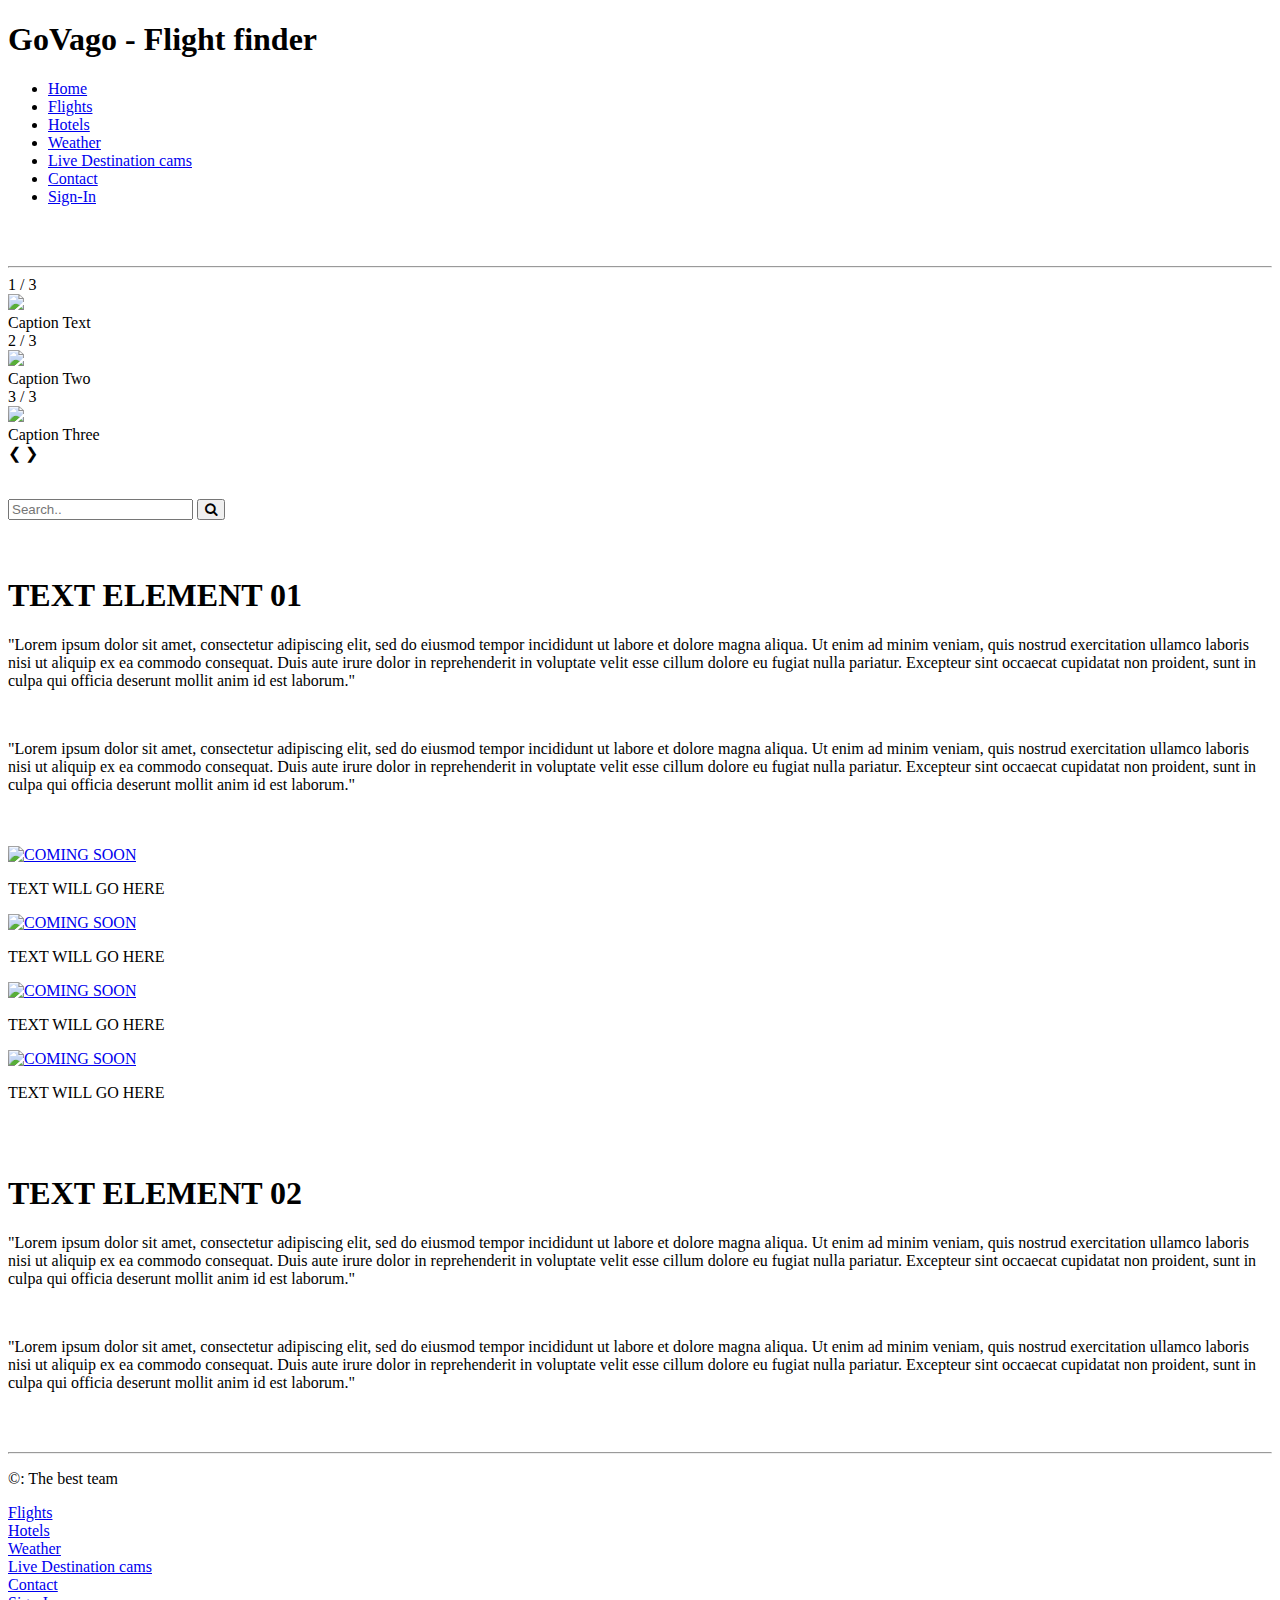
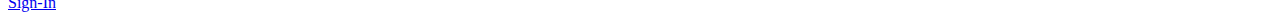
==== index.html @ db3c36be "add git ignore and refactor files" ====
<!DOCTYPE html> 
<!-- Site is set up to always project/show the most recent html for compatibility reason -->
<!-- ELEMENT ON THIS PAGE WERE TEMPORRARY SEPARATED USING BR/HR FOR BETTER VIEW -->
<html lang="en">
<head>
    <meta charset="UTF-8">
    <meta http-equiv="X-UA-Compatible" content="IE=edge">
    <meta name="viewport" content="width=device-width, initial-scale=1.0">
    <title>GoVago - Flight finder</title>
</head>
<body>  
    <!-- HERE WE HAVE OUR HEADER/NAV BAR - NOTE THAT THE BAR WILL ALWAYS STAY ON TOP OF THE PAGE  -->
    <section class="header">
        <h1>GoVago - Flight finder</h1>
        <div>
            <ul>
                <!-- page link will be update once all the docs/pages are completed -->
                <li><a href="#unknow_link_for_the_moment" alt= "back-to-homepage">Home</a></li>
                <li><a href="#unknow_link_for_the_moment" alt= "book-a-flight(s)">Flights</a></li>
                <li><a href="#unknow_link_for_the_moment" alt= "book-a-hotel(s)">Hotels</a></li>
                <li><a href="#unknow_link_for_the_moment" alt= "see-world-weather">Weather</a></li>
                <li><a href="#unknow_link_for_the_moment" alt= "Live-Destination-cams">Live Destination cams</a></li>
                <li><a href="#unknow_link_for_the_moment" alt= "Contact-Us">Contact</a></li>
                <li><a href="#unknow_link_for_the_moment" alt= "Sign-In">Sign-In</a></li>
            </ul>
        </div>
    </Section>

    <br>
    <br>
    <hr>
<!-- HERE WE WILL HAVE THE SLIDING DESTION IMAGE(S) WITH LINK(S) -->

    <section class="Sliding-show-main-page">
      <!-- Full-width images with number and caption text -->
    <!-- Note that link/name/photos will be add one the CSS is completed -->
    <div class="mySlides fade">
      <div class="numbertext">1 / 3</div>
      <img src="img1.jpg" style="width:100%">
      <div class="text">Caption Text</div>
    </div>
  
    <div class="mySlides fade">
      <div class="numbertext">2 / 3</div>
      <img src="img2.jpg" style="width:100%">
      <div class="text">Caption Two</div>
    </div>
  
    <div class="mySlides fade">
      <div class="numbertext">3 / 3</div>
      <img src="img3.jpg" style="width:100%">
      <div class="text">Caption Three</div>
    </div>
  
    <!-- Next and previous buttons -->
     <a class="prev" onclick="plusSlides(-1)">&#10094;</a>
     <a class="next" onclick="plusSlides(1)">&#10095;</a>
    </div>
    <br>
  
  <!-- The dots/circles -->
   <div style="text-align:center">
     <span class="dot" onclick="currentSlide(1)"></span>
     <span class="dot" onclick="currentSlide(2)"></span>
     <span class="dot" onclick="currentSlide(3)"></span>
   </div>
</Section>

<br>
<br>

<!-- HERE WE HAVE THE SEARCH BAR - WAITING ON JS -->

<section class="Search-middle-bar-with-icon-option"></section>
<!-- Load icon library -->
 <link rel="stylesheet" href="https://cdnjs.cloudflare.com/ajax/libs/font-awesome/4.7.0/css/font-awesome.min.css">

<!-- The form -->
 <form class="example" action="action_page.php">
   <input type="text" placeholder="Search.." name="search">
   <button type="submit"><i class="fa fa-search"></i></button>
 </form>

</Section>

<br>
<br>
<!-- HERE WE WILL HAVE THE FIRST SOME TEXT INFORMATION/MAYBE TRAVEL INFORMATION ? -->
<section class="First-Paragraphe-of-text/information"></section>
  <h1>TEXT ELEMENT 01</h1>
  <p>"Lorem ipsum dolor sit amet, consectetur adipiscing elit, sed do eiusmod tempor incididunt ut 
      labore et dolore magna aliqua. Ut enim ad minim veniam, quis nostrud exercitation ullamco laboris nisi ut aliquip ex ea 
      commodo consequat. Duis aute irure dolor in reprehenderit in voluptate velit esse cillum dolore eu fugiat nulla pariatur. 
      Excepteur sint occaecat cupidatat non proident, sunt in culpa qui officia deserunt mollit anim id est laborum."</p>
<br>
  <p>"Lorem ipsum dolor sit amet, consectetur adipiscing elit, sed do eiusmod tempor incididunt ut 
      labore et dolore magna aliqua. Ut enim ad minim veniam, quis nostrud exercitation ullamco laboris nisi ut aliquip ex ea 
      commodo consequat. Duis aute irure dolor in reprehenderit in voluptate velit esse cillum dolore eu fugiat nulla pariatur. 
      Excepteur sint occaecat cupidatat non proident, sunt in culpa qui officia deserunt mollit anim id est laborum."</p>

</Section>

<br>
<br>
<!-- HERE WE WILL HAVE THE 4 PHOTOS WITH DIRECT LINK AND UNDER TEXT/ MAYBE FOR A DESTINATION OR PAGE ON THE SITE? -->
<section class="First-Paragraphe-of-text/information"></section>

<a href="link-we-be-coming-soom">
    <img src="house.gif" alt="COMING SOON">
</a>     
<p>TEXT WILL GO HERE</p>  

  <a href="home.html">
    <img src="house.gif" alt="COMING SOON">
</a>     
<p>TEXT WILL GO HERE</p>

  <a href="home.html">
    <img src="house.gif" alt="COMING SOON">
</a>     
<p>TEXT WILL GO HERE</p>

  <a href="home.html">
    <img src="house.gif" alt="COMING SOON">
  </a>     
  <p>TEXT WILL GO HERE</p>

</Section>

<br>
<br>
<!-- HERE WE WILL HAVE THE SECOND SOME TEXT INFORMATION/MAYBE TRAVEL INFORMATION ? -->
<section class="Second-Paragraphe-of-text/information"></section>
  <h1>TEXT ELEMENT 02</h1>
  <p>"Lorem ipsum dolor sit amet, consectetur adipiscing elit, sed do eiusmod tempor incididunt ut 
      labore et dolore magna aliqua. Ut enim ad minim veniam, quis nostrud exercitation ullamco laboris nisi ut aliquip ex ea 
      commodo consequat. Duis aute irure dolor in reprehenderit in voluptate velit esse cillum dolore eu fugiat nulla pariatur. 
      Excepteur sint occaecat cupidatat non proident, sunt in culpa qui officia deserunt mollit anim id est laborum."</p>
<br>
  <p>"Lorem ipsum dolor sit amet, consectetur adipiscing elit, sed do eiusmod tempor incididunt ut 
      labore et dolore magna aliqua. Ut enim ad minim veniam, quis nostrud exercitation ullamco laboris nisi ut aliquip ex ea 
      commodo consequat. Duis aute irure dolor in reprehenderit in voluptate velit esse cillum dolore eu fugiat nulla pariatur. 
      Excepteur sint occaecat cupidatat non proident, sunt in culpa qui officia deserunt mollit anim id est laborum."</p>

</Section>

<br>
<br>
<hr>
<!-- HERE WE WILL HAVE OUR FOOTER WITH LINK AND MORE... -->
<footer>
    <p>&#169: The best team</p>
                <li><a href="#unknow_link_for_the_moment" alt= "book-a-flight(s)">Flights</a></li>
                <li><a href="#unknow_link_for_the_moment" alt= "book-a-hotel(s)">Hotels</a></li>
                <li><a href="#unknow_link_for_the_moment" alt= "see-world-weather">Weather</a></li>
                <li><a href="#unknow_link_for_the_moment" alt= "Live-Destination-cams">Live Destination cams</a></li>
                <li><a href="#unknow_link_for_the_moment" alt= "Contact-Us">Contact</a></li>
                <li><a href="#unknow_link_for_the_moment" alt= "Sign-In">Sign-In</a></li>
</footer>

</body>
</html>
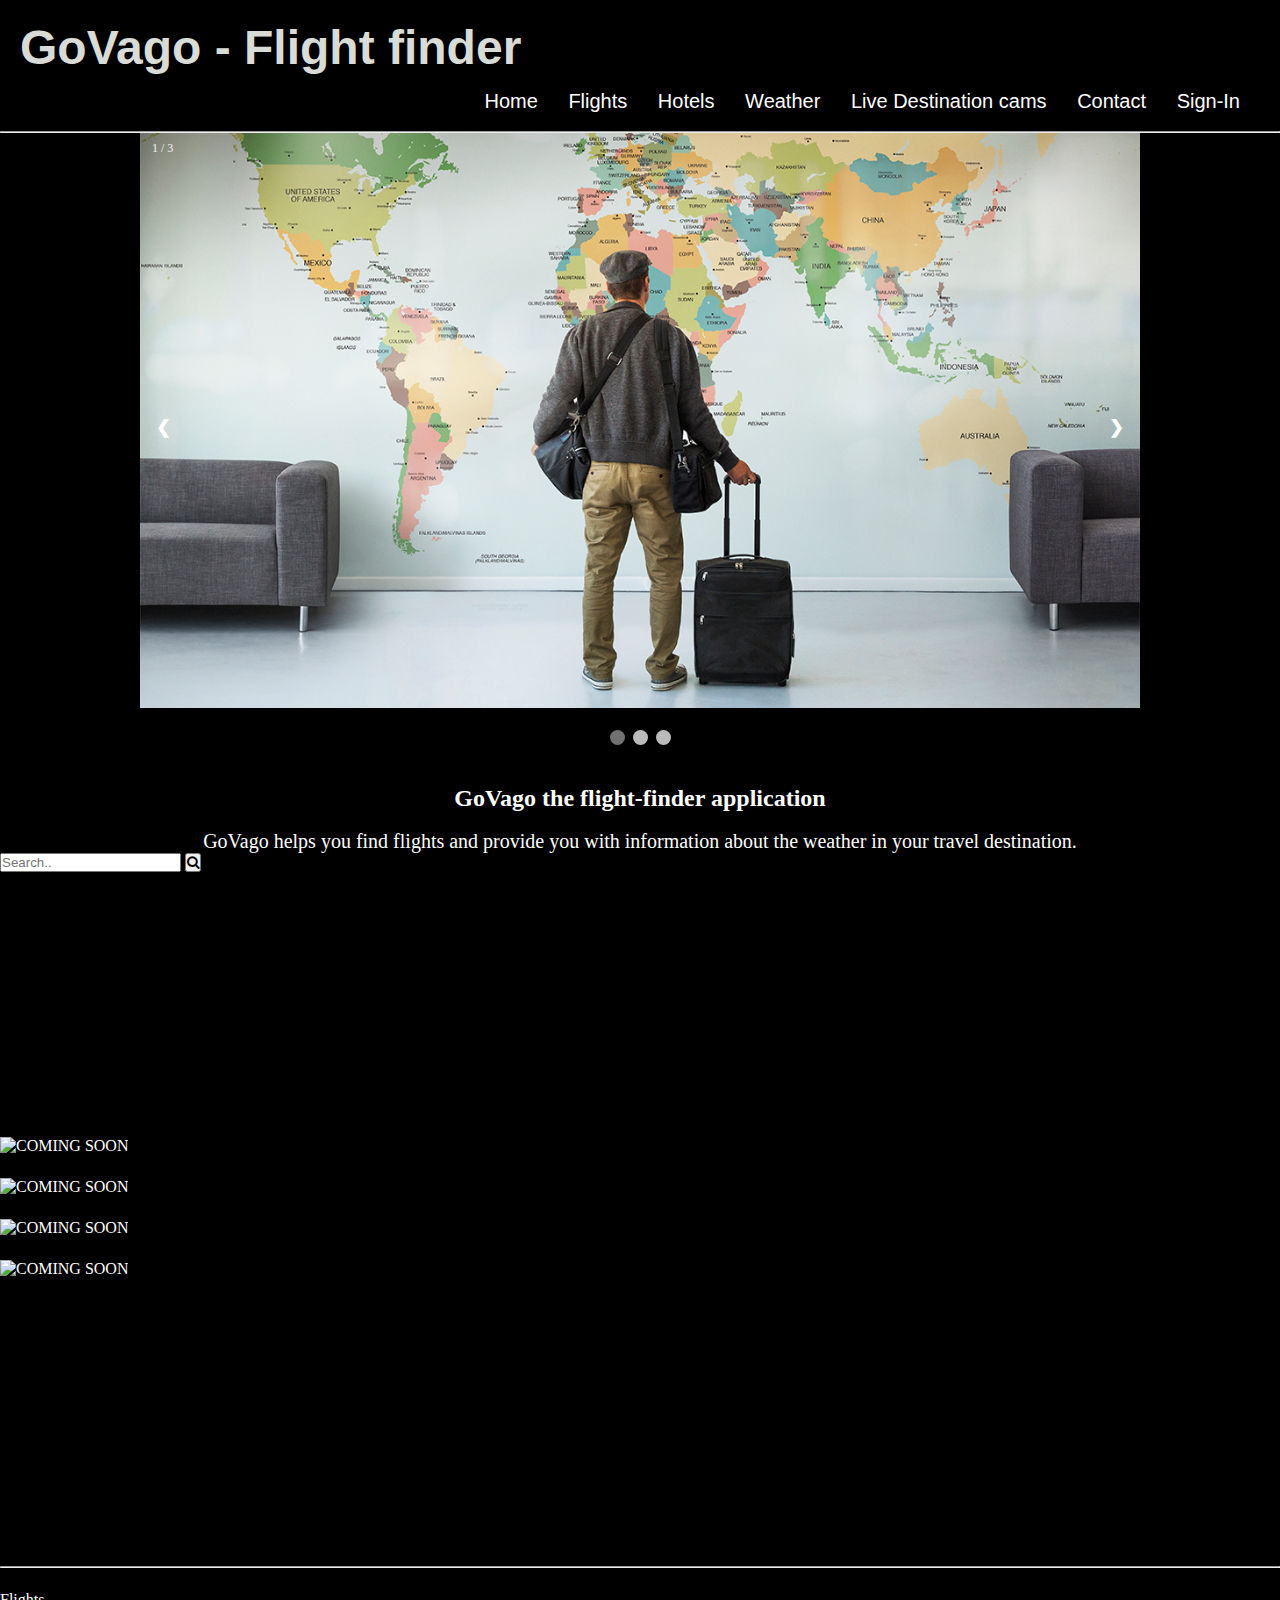
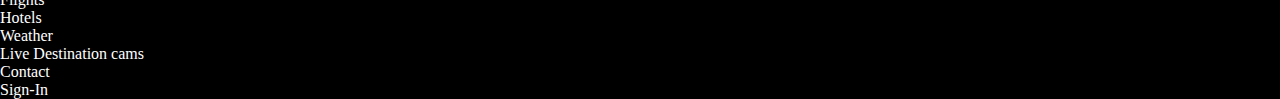
==== commit 09796e8c: "Files for html n css" ====
--- a/index.html
+++ b/index.html
@@ -4,6 +4,7 @@
 <html lang="en">
 <head>
     <meta charset="UTF-8">
+    <link rel="stylesheet" href="reset.css">
     <meta http-equiv="X-UA-Compatible" content="IE=edge">
     <meta name="viewport" content="width=device-width, initial-scale=1.0">
     <title>GoVago - Flight finder</title>
@@ -31,25 +32,25 @@
     <hr>
 <!-- HERE WE WILL HAVE THE SLIDING DESTION IMAGE(S) WITH LINK(S) -->
 
-    <section class="Sliding-show-main-page">
+    <div class="slideshow-container">
       <!-- Full-width images with number and caption text -->
     <!-- Note that link/name/photos will be add one the CSS is completed -->
     <div class="mySlides fade">
       <div class="numbertext">1 / 3</div>
-      <img src="img1.jpg" style="width:100%">
-      <div class="text">Caption Text</div>
+      <img class="img1" src="./assets/destination.jpg" >
+      <div class="text"></div>
     </div>
   
     <div class="mySlides fade">
       <div class="numbertext">2 / 3</div>
-      <img src="img2.jpg" style="width:100%">
-      <div class="text">Caption Two</div>
+      <img class="img2" src="./assets/ariplane.jpg" >
+      <div class="text"></div>
     </div>
   
     <div class="mySlides fade">
       <div class="numbertext">3 / 3</div>
-      <img src="img3.jpg" style="width:100%">
-      <div class="text">Caption Three</div>
+      <img class="img3" src="./assets/enjoy.jpg" >
+      <div class="text"></div>
     </div>
   
     <!-- Next and previous buttons -->
@@ -64,10 +65,18 @@
      <span class="dot" onclick="currentSlide(2)"></span>
      <span class="dot" onclick="currentSlide(3)"></span>
    </div>
-</Section>
+</div>
 
 <br>
 <br>
+
+<div id="Description" class="Description">
+    <h2>GoVago the flight-finder application</h2>
+    <br>
+    <p>
+        GoVago helps you find flights and provide you with information about the weather in your travel destination.
+    </p>
+</div>
 
 <!-- HERE WE HAVE THE SEARCH BAR - WAITING ON JS -->
 
@@ -157,6 +166,6 @@
                 <li><a href="#unknow_link_for_the_moment" alt= "Contact-Us">Contact</a></li>
                 <li><a href="#unknow_link_for_the_moment" alt= "Sign-In">Sign-In</a></li>
 </footer>
-
+<script src="./assets/script.js"></script>
 </body>
-</html>+</html>
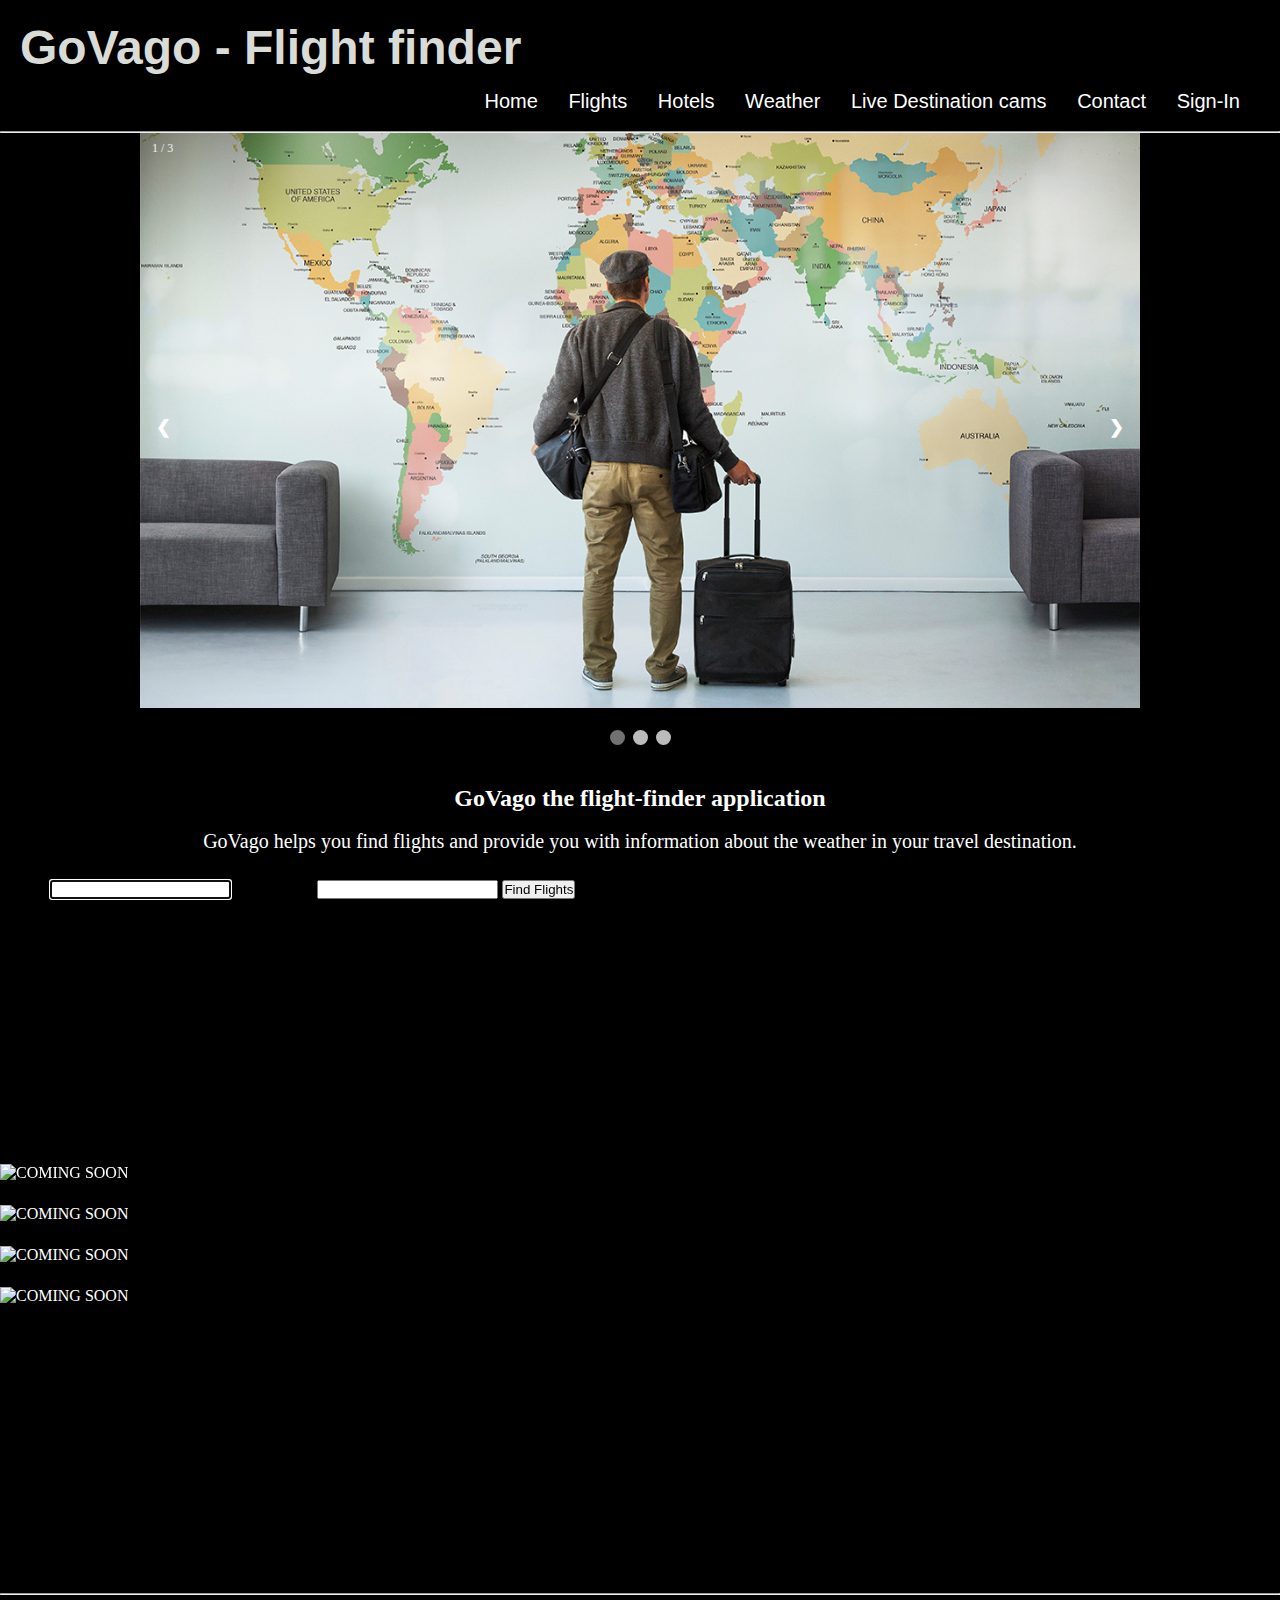
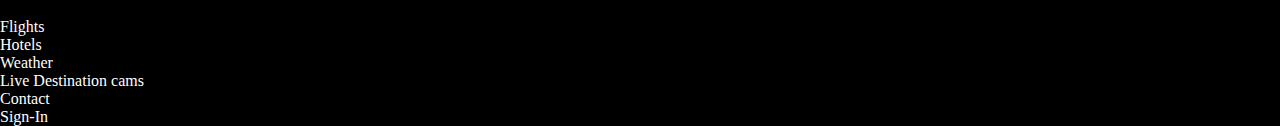
==== commit aaac3281: "Got all our files together in my branch" ====
--- a/index.html
+++ b/index.html
@@ -4,7 +4,7 @@
 <html lang="en">
 <head>
     <meta charset="UTF-8">
-    <link rel="stylesheet" href="reset.css">
+    <link rel="stylesheet" href="./assets/reset.css">
     <meta http-equiv="X-UA-Compatible" content="IE=edge">
     <meta name="viewport" content="width=device-width, initial-scale=1.0">
     <title>GoVago - Flight finder</title>
@@ -16,14 +16,24 @@
         <div>
             <ul>
                 <!-- page link will be update once all the docs/pages are completed -->
-                <li><a href="#unknow_link_for_the_moment" alt= "back-to-homepage">Home</a></li>
-                <li><a href="#unknow_link_for_the_moment" alt= "book-a-flight(s)">Flights</a></li>
+                <li><a href="./index.html" alt= "back-to-homepage">Home</a></li>
+                <li><a href="./assets/flight.html" alt= "book-a-flight(s)">Flights</a></li>
                 <li><a href="#unknow_link_for_the_moment" alt= "book-a-hotel(s)">Hotels</a></li>
-                <li><a href="#unknow_link_for_the_moment" alt= "see-world-weather">Weather</a></li>
+                <li><a href="./assets/Weather/weather.html" alt= "see-world-weather">Weather</a></li>
                 <li><a href="#unknow_link_for_the_moment" alt= "Live-Destination-cams">Live Destination cams</a></li>
                 <li><a href="#unknow_link_for_the_moment" alt= "Contact-Us">Contact</a></li>
-                <li><a href="#unknow_link_for_the_moment" alt= "Sign-In">Sign-In</a></li>
+                <li id="sign-in"class="sign-in"><a href="#unknow_link_for_the_moment" alt= "Sign-In">Sign-In</a></li>
             </ul>
+        </div>
+        <div id="menu-sign in">
+            <form id="log-in" style="display: none;" class="log-in">
+                <h3>Log in</h3>
+                    <label class="form-label" for="username">Username:</label>
+                    <input name="username" id="username" type="text" autofocus="true" class="form-input" />
+                    <label class="form-label" for="password">Password:</label>
+                    <input name="password" id="password" type="text" autofocus="true" class="form-input" />
+                    <button type="submit" id="button-form"class="btn">Log in</button>
+            </form>
         </div>
     </Section>
 
@@ -86,8 +96,12 @@
 
 <!-- The form -->
  <form class="example" action="action_page.php">
-   <input type="text" placeholder="Search.." name="search">
-   <button type="submit"><i class="fa fa-search"></i></button>
+    <h2>Start searching for flights now!</h2>
+    <label class="form-label" for="origin">Origin:</label>
+    <input name="origin" id="origin" type="text" autofocus="true" class="form-input" />
+    <label class="form-label" for="destination">Destination:</label>
+    <input name="destination" id="destination" type="text" autofocus="true" class="form-input" />
+    <button type="submit" id="button-flights"class="btn">Find Flights</button>
  </form>
 
 </Section>
@@ -168,4 +182,4 @@
 </footer>
 <script src="./assets/script.js"></script>
 </body>
-</html>
+</html>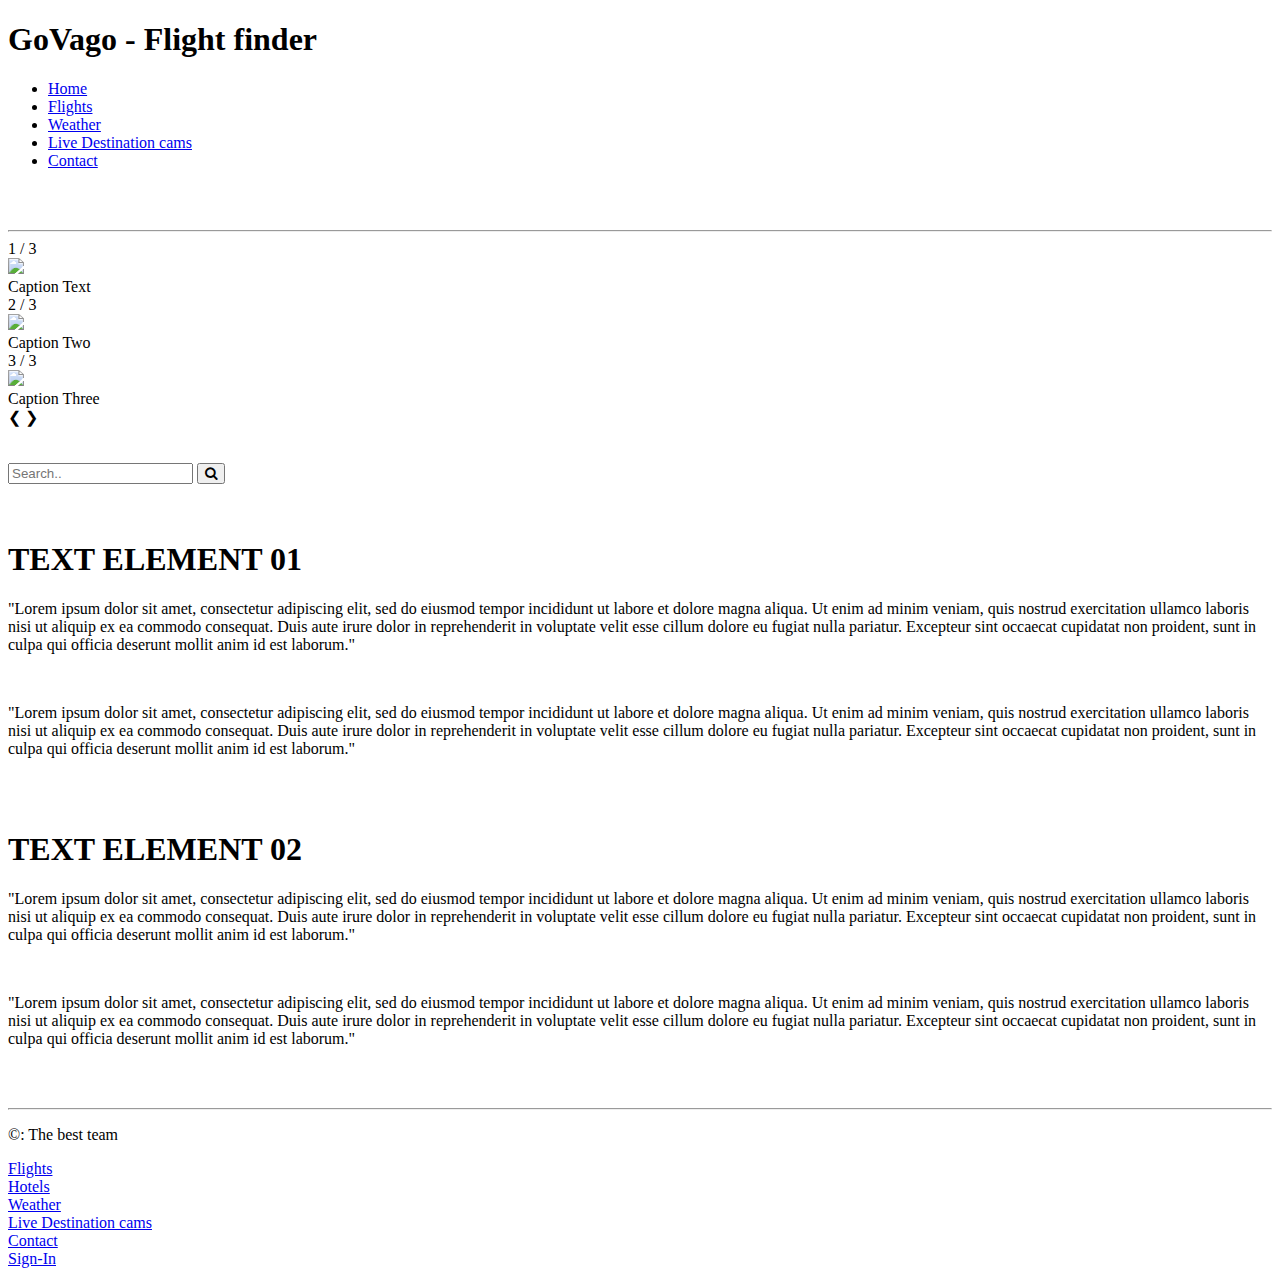
==== commit 7f58accf: "Merge pull request #6 from MarcoTorr/michael" ====
--- a/index.html
+++ b/index.html
@@ -4,7 +4,6 @@
 <html lang="en">
 <head>
     <meta charset="UTF-8">
-    <link rel="stylesheet" href="./assets/reset.css">
     <meta http-equiv="X-UA-Compatible" content="IE=edge">
     <meta name="viewport" content="width=device-width, initial-scale=1.0">
     <title>GoVago - Flight finder</title>
@@ -16,24 +15,12 @@
         <div>
             <ul>
                 <!-- page link will be update once all the docs/pages are completed -->
-                <li><a href="./index.html" alt= "back-to-homepage">Home</a></li>
-                <li><a href="./assets/flight.html" alt= "book-a-flight(s)">Flights</a></li>
-                <li><a href="#unknow_link_for_the_moment" alt= "book-a-hotel(s)">Hotels</a></li>
-                <li><a href="./assets/Weather/weather.html" alt= "see-world-weather">Weather</a></li>
+                <li><a href="#unknow_link_for_the_moment" alt= "back-to-homepage">Home</a></li>
+                <li><a href="#unknow_link_for_the_moment" alt= "book-a-flight(s)">Flights</a></li>
+                <li><a href="#unknow_link_for_the_moment" alt= "see-world-weather">Weather</a></li>
                 <li><a href="#unknow_link_for_the_moment" alt= "Live-Destination-cams">Live Destination cams</a></li>
                 <li><a href="#unknow_link_for_the_moment" alt= "Contact-Us">Contact</a></li>
-                <li id="sign-in"class="sign-in"><a href="#unknow_link_for_the_moment" alt= "Sign-In">Sign-In</a></li>
             </ul>
-        </div>
-        <div id="menu-sign in">
-            <form id="log-in" style="display: none;" class="log-in">
-                <h3>Log in</h3>
-                    <label class="form-label" for="username">Username:</label>
-                    <input name="username" id="username" type="text" autofocus="true" class="form-input" />
-                    <label class="form-label" for="password">Password:</label>
-                    <input name="password" id="password" type="text" autofocus="true" class="form-input" />
-                    <button type="submit" id="button-form"class="btn">Log in</button>
-            </form>
         </div>
     </Section>
 
@@ -42,25 +29,25 @@
     <hr>
 <!-- HERE WE WILL HAVE THE SLIDING DESTION IMAGE(S) WITH LINK(S) -->
 
-    <div class="slideshow-container">
+    <section class="Sliding-show-main-page">
       <!-- Full-width images with number and caption text -->
     <!-- Note that link/name/photos will be add one the CSS is completed -->
     <div class="mySlides fade">
       <div class="numbertext">1 / 3</div>
-      <img class="img1" src="./assets/destination.jpg" >
-      <div class="text"></div>
+      <img src="img1.jpg" style="width:100%">
+      <div class="text">Caption Text</div>
     </div>
   
     <div class="mySlides fade">
       <div class="numbertext">2 / 3</div>
-      <img class="img2" src="./assets/ariplane.jpg" >
-      <div class="text"></div>
+      <img src="img2.jpg" style="width:100%">
+      <div class="text">Caption Two</div>
     </div>
   
     <div class="mySlides fade">
       <div class="numbertext">3 / 3</div>
-      <img class="img3" src="./assets/enjoy.jpg" >
-      <div class="text"></div>
+      <img src="img3.jpg" style="width:100%">
+      <div class="text">Caption Three</div>
     </div>
   
     <!-- Next and previous buttons -->
@@ -75,18 +62,10 @@
      <span class="dot" onclick="currentSlide(2)"></span>
      <span class="dot" onclick="currentSlide(3)"></span>
    </div>
-</div>
+</Section>
 
 <br>
 <br>
-
-<div id="Description" class="Description">
-    <h2>GoVago the flight-finder application</h2>
-    <br>
-    <p>
-        GoVago helps you find flights and provide you with information about the weather in your travel destination.
-    </p>
-</div>
 
 <!-- HERE WE HAVE THE SEARCH BAR - WAITING ON JS -->
 
@@ -96,12 +75,8 @@
 
 <!-- The form -->
  <form class="example" action="action_page.php">
-    <h2>Start searching for flights now!</h2>
-    <label class="form-label" for="origin">Origin:</label>
-    <input name="origin" id="origin" type="text" autofocus="true" class="form-input" />
-    <label class="form-label" for="destination">Destination:</label>
-    <input name="destination" id="destination" type="text" autofocus="true" class="form-input" />
-    <button type="submit" id="button-flights"class="btn">Find Flights</button>
+   <input type="text" placeholder="Search.." name="search">
+   <button type="submit"><i class="fa fa-search"></i></button>
  </form>
 
 </Section>
@@ -120,33 +95,6 @@
       labore et dolore magna aliqua. Ut enim ad minim veniam, quis nostrud exercitation ullamco laboris nisi ut aliquip ex ea 
       commodo consequat. Duis aute irure dolor in reprehenderit in voluptate velit esse cillum dolore eu fugiat nulla pariatur. 
       Excepteur sint occaecat cupidatat non proident, sunt in culpa qui officia deserunt mollit anim id est laborum."</p>
-
-</Section>
-
-<br>
-<br>
-<!-- HERE WE WILL HAVE THE 4 PHOTOS WITH DIRECT LINK AND UNDER TEXT/ MAYBE FOR A DESTINATION OR PAGE ON THE SITE? -->
-<section class="First-Paragraphe-of-text/information"></section>
-
-<a href="link-we-be-coming-soom">
-    <img src="house.gif" alt="COMING SOON">
-</a>     
-<p>TEXT WILL GO HERE</p>  
-
-  <a href="home.html">
-    <img src="house.gif" alt="COMING SOON">
-</a>     
-<p>TEXT WILL GO HERE</p>
-
-  <a href="home.html">
-    <img src="house.gif" alt="COMING SOON">
-</a>     
-<p>TEXT WILL GO HERE</p>
-
-  <a href="home.html">
-    <img src="house.gif" alt="COMING SOON">
-  </a>     
-  <p>TEXT WILL GO HERE</p>
 
 </Section>
 
@@ -180,6 +128,6 @@
                 <li><a href="#unknow_link_for_the_moment" alt= "Contact-Us">Contact</a></li>
                 <li><a href="#unknow_link_for_the_moment" alt= "Sign-In">Sign-In</a></li>
 </footer>
-<script src="./assets/script.js"></script>
+
 </body>
 </html>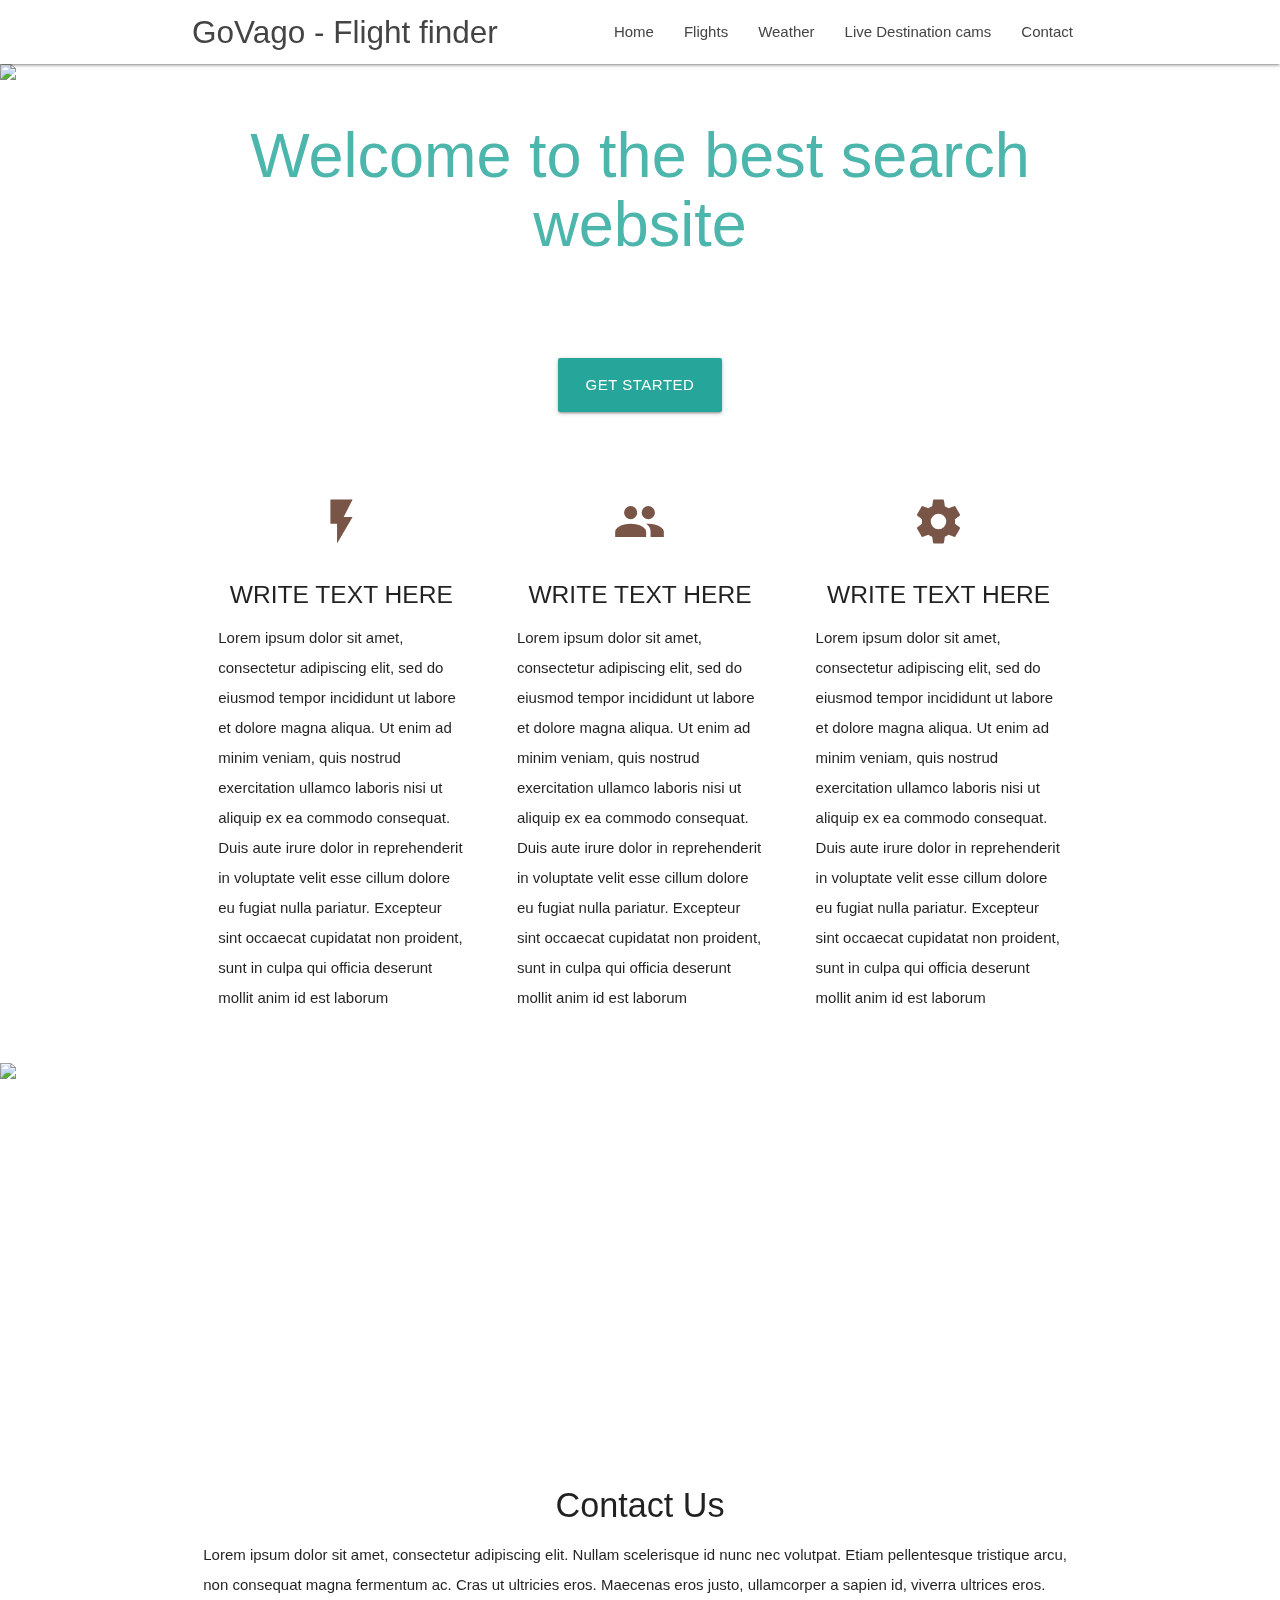
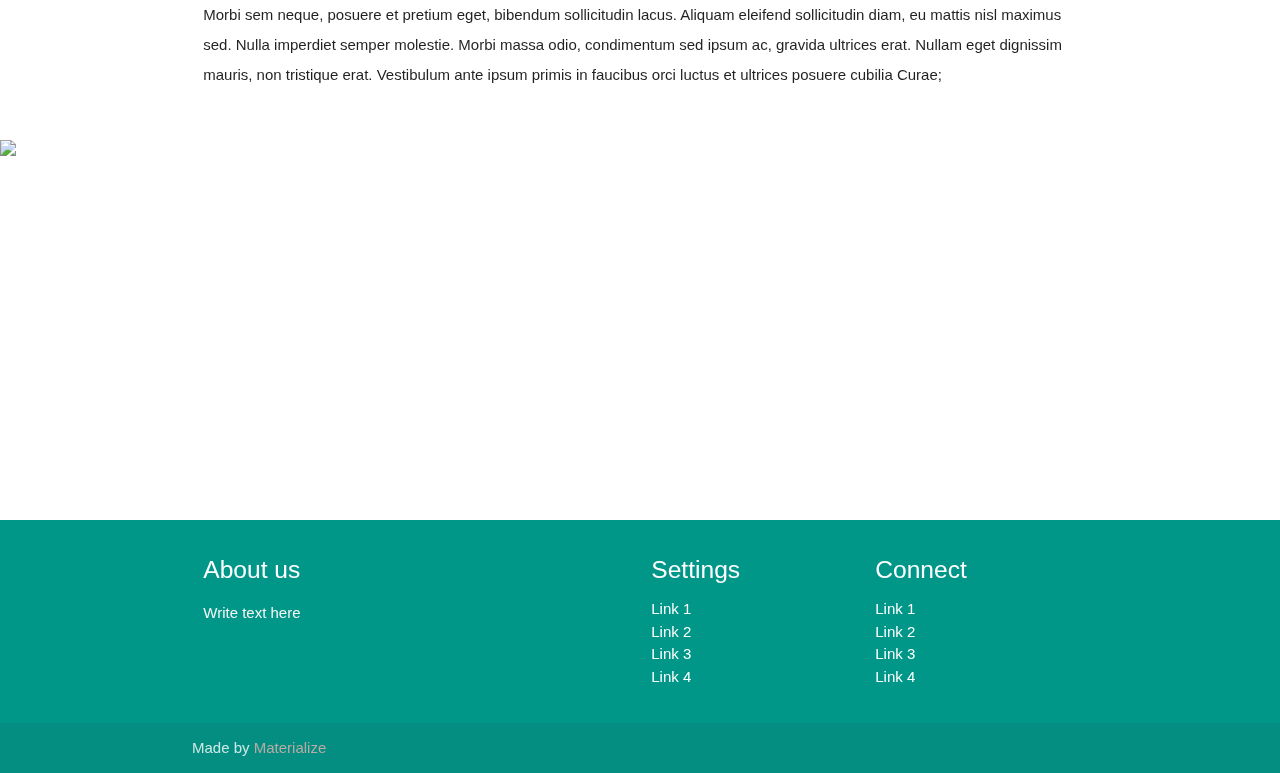
==== commit 212bbc82: "ichael" ====
--- a/index.html
+++ b/index.html
@@ -1,133 +1,177 @@
-<!DOCTYPE html> 
-<!-- Site is set up to always project/show the most recent html for compatibility reason -->
-<!-- ELEMENT ON THIS PAGE WERE TEMPORRARY SEPARATED USING BR/HR FOR BETTER VIEW -->
+<!DOCTYPE html>
 <html lang="en">
 <head>
-    <meta charset="UTF-8">
-    <meta http-equiv="X-UA-Compatible" content="IE=edge">
-    <meta name="viewport" content="width=device-width, initial-scale=1.0">
-    <title>GoVago - Flight finder</title>
+  <meta http-equiv="Content-Type" content="text/html; charset=UTF-8"/>
+  <meta name="viewport" content="width=device-width, initial-scale=1"/>
+  <title>GoVago - Flight finder</title>
+
+  <!-- CSS  -->
+  <link href="https://fonts.googleapis.com/icon?family=Material+Icons" rel="stylesheet">
+  <link href="css/materialize.css" type="text/css" rel="stylesheet" media="screen,projection"/>
+  <link href="css/style.css" type="text/css" rel="stylesheet" media="screen,projection"/>
 </head>
-<body>  
-    <!-- HERE WE HAVE OUR HEADER/NAV BAR - NOTE THAT THE BAR WILL ALWAYS STAY ON TOP OF THE PAGE  -->
-    <section class="header">
-        <h1>GoVago - Flight finder</h1>
-        <div>
-            <ul>
-                <!-- page link will be update once all the docs/pages are completed -->
-                <li><a href="#unknow_link_for_the_moment" alt= "back-to-homepage">Home</a></li>
-                <li><a href="#unknow_link_for_the_moment" alt= "book-a-flight(s)">Flights</a></li>
-                <li><a href="#unknow_link_for_the_moment" alt= "see-world-weather">Weather</a></li>
-                <li><a href="#unknow_link_for_the_moment" alt= "Live-Destination-cams">Live Destination cams</a></li>
-                <li><a href="#unknow_link_for_the_moment" alt= "Contact-Us">Contact</a></li>
-            </ul>
+<body>
+  <nav class="white" role="navigation">
+    <div class="nav-wrapper container">
+      <a id="logo-container" href="#" class="brand-logo">GoVago - Flight finder</a>
+      <ul class="right hide-on-med-and-down">
+        <li><a href="#unknow_link_for_the_moment" alt= "back-to-homepage">Home</a></li>
+        <li><a href="#unknow_link_for_the_moment" alt= "book-a-flight(s)">Flights</a></li>
+        <li><a href="#unknow_link_for_the_moment" alt= "see-world-weather">Weather</a></li>
+        <li><a href="#unknow_link_for_the_moment" alt= "Live-Destination-cams">Live Destination cams</a></li>
+        <li><a href="#unknow_link_for_the_moment" alt= "Contact-Us">Contact</a></li>
+      </ul>
+
+      <ul id="nav-mobile" class="sidenav">
+        <li><a href="#">Navbar Link</a></li>
+      </ul>
+      <a href="#" data-target="nav-mobile" class="sidenav-trigger"><i class="material-icons">menu</i></a>
+    </div>
+  </nav>
+
+  <div id="index-banner" class="parallax-container">
+    <div class="section no-pad-bot">
+      <div class="container">
+        <br><br>
+        <h1 class="header center teal-text text-lighten-2">Welcome to the best search website</h1>
+        <div class="row center">
+          <h5 class="header col s12 light">---</h5>
         </div>
-    </Section>
+        <div class="row center">
+          <a href="http://materializecss.com/getting-started.html" id="download-button" class="btn-large waves-effect waves-light teal lighten-1">Get Started</a>
+        </div>
+        <br><br>
 
-    <br>
-    <br>
-    <hr>
-<!-- HERE WE WILL HAVE THE SLIDING DESTION IMAGE(S) WITH LINK(S) -->
+      </div>
+    </div>
+    <div class="parallax"><img src="First_Project\Assets\airplane (1).jpg" alt="Unsplashed background img 1"></div>
+  </div>
 
-    <section class="Sliding-show-main-page">
-      <!-- Full-width images with number and caption text -->
-    <!-- Note that link/name/photos will be add one the CSS is completed -->
-    <div class="mySlides fade">
-      <div class="numbertext">1 / 3</div>
-      <img src="img1.jpg" style="width:100%">
-      <div class="text">Caption Text</div>
+
+  <div class="container">
+    <div class="section">
+
+      <!--   Icon Section   -->
+      <div class="row">
+        <div class="col s12 m4">
+          <div class="icon-block">
+            <h2 class="center brown-text"><i class="material-icons">flash_on</i></h2>
+            <h5 class="center">WRITE TEXT HERE </h5>
+
+            <p class="light">Lorem ipsum dolor sit amet, consectetur adipiscing elit, sed do eiusmod tempor incididunt ut 
+              labore et dolore magna aliqua. Ut enim ad minim veniam, quis nostrud exercitation ullamco laboris nisi ut aliquip ex ea 
+              commodo consequat. Duis aute irure dolor in reprehenderit in voluptate velit esse cillum dolore eu fugiat nulla pariatur. 
+              Excepteur sint occaecat cupidatat non proident, sunt in culpa qui officia deserunt mollit anim id est laborum</p>
+          </div>
+        </div>
+
+        <div class="col s12 m4">
+          <div class="icon-block">
+            <h2 class="center brown-text"><i class="material-icons">group</i></h2>
+            <h5 class="center">WRITE TEXT HERE </h5>
+
+            <p class="light">Lorem ipsum dolor sit amet, consectetur adipiscing elit, sed do eiusmod tempor incididunt ut 
+              labore et dolore magna aliqua. Ut enim ad minim veniam, quis nostrud exercitation ullamco laboris nisi ut aliquip ex ea 
+              commodo consequat. Duis aute irure dolor in reprehenderit in voluptate velit esse cillum dolore eu fugiat nulla pariatur. 
+              Excepteur sint occaecat cupidatat non proident, sunt in culpa qui officia deserunt mollit anim id est laborum</p>
+          </div>
+        </div>
+
+        <div class="col s12 m4">
+          <div class="icon-block">
+            <h2 class="center brown-text"><i class="material-icons">settings</i></h2>
+            <h5 class="center">WRITE TEXT HERE </h5>
+
+            <p class="light">Lorem ipsum dolor sit amet, consectetur adipiscing elit, sed do eiusmod tempor incididunt ut 
+              labore et dolore magna aliqua. Ut enim ad minim veniam, quis nostrud exercitation ullamco laboris nisi ut aliquip ex ea 
+              commodo consequat. Duis aute irure dolor in reprehenderit in voluptate velit esse cillum dolore eu fugiat nulla pariatur. 
+              Excepteur sint occaecat cupidatat non proident, sunt in culpa qui officia deserunt mollit anim id est laborum</p>
+          </div>
+        </div>
+      </div>
+
     </div>
-  
-    <div class="mySlides fade">
-      <div class="numbertext">2 / 3</div>
-      <img src="img2.jpg" style="width:100%">
-      <div class="text">Caption Two</div>
+  </div>
+
+
+  <div class="parallax-container valign-wrapper">
+    <div class="section no-pad-bot">
+      <div class="container">
+        <div class="row center">
+          <h5 class="header col s12 light">A modern responsive front-end framework based on Material Design</h5>
+        </div>
+      </div>
     </div>
-  
-    <div class="mySlides fade">
-      <div class="numbertext">3 / 3</div>
-      <img src="img3.jpg" style="width:100%">
-      <div class="text">Caption Three</div>
+    <div class="parallax"><img src="background2.jpg" alt="Unsplashed background img 2"></div>
+  </div>
+
+  <div class="container">
+    <div class="section">
+
+      <div class="row">
+        <div class="col s12 center">
+          <h3><i class="mdi-content-send brown-text"></i></h3>
+          <h4>Contact Us</h4>
+          <p class="left-align light">Lorem ipsum dolor sit amet, consectetur adipiscing elit. Nullam scelerisque id nunc nec volutpat. Etiam pellentesque tristique arcu, non consequat magna fermentum ac. Cras ut ultricies eros. Maecenas eros justo, ullamcorper a sapien id, viverra ultrices eros. Morbi sem neque, posuere et pretium eget, bibendum sollicitudin lacus. Aliquam eleifend sollicitudin diam, eu mattis nisl maximus sed. Nulla imperdiet semper molestie. Morbi massa odio, condimentum sed ipsum ac, gravida ultrices erat. Nullam eget dignissim mauris, non tristique erat. Vestibulum ante ipsum primis in faucibus orci luctus et ultrices posuere cubilia Curae;</p>
+        </div>
+      </div>
+
     </div>
-  
-    <!-- Next and previous buttons -->
-     <a class="prev" onclick="plusSlides(-1)">&#10094;</a>
-     <a class="next" onclick="plusSlides(1)">&#10095;</a>
+  </div>
+
+
+  <div class="parallax-container valign-wrapper">
+    <div class="section no-pad-bot">
+      <div class="container">
+        <div class="row center">
+          <h5 class="header col s12 light">A modern responsive front-end framework based on Material Design</h5>
+        </div>
+      </div>
     </div>
-    <br>
-  
-  <!-- The dots/circles -->
-   <div style="text-align:center">
-     <span class="dot" onclick="currentSlide(1)"></span>
-     <span class="dot" onclick="currentSlide(2)"></span>
-     <span class="dot" onclick="currentSlide(3)"></span>
-   </div>
-</Section>
+    <div class="parallax"><img src="background3.jpg" alt="Unsplashed background img 3"></div>
+  </div>
 
-<br>
-<br>
+  <footer class="page-footer teal">
+    <div class="container">
+      <div class="row">
+        <div class="col l6 s12">
+          <h5 class="white-text">About us</h5>
+          <p class="grey-text text-lighten-4">Write text here</p>
 
-<!-- HERE WE HAVE THE SEARCH BAR - WAITING ON JS -->
 
-<section class="Search-middle-bar-with-icon-option"></section>
-<!-- Load icon library -->
- <link rel="stylesheet" href="https://cdnjs.cloudflare.com/ajax/libs/font-awesome/4.7.0/css/font-awesome.min.css">
+        </div>
+        <div class="col l3 s12">
+          <h5 class="white-text">Settings</h5>
+          <ul>
+            <li><a class="white-text" href="#!">Link 1</a></li>
+            <li><a class="white-text" href="#!">Link 2</a></li>
+            <li><a class="white-text" href="#!">Link 3</a></li>
+            <li><a class="white-text" href="#!">Link 4</a></li>
+          </ul>
+        </div>
+        <div class="col l3 s12">
+          <h5 class="white-text">Connect</h5>
+          <ul>
+            <li><a class="white-text" href="#!">Link 1</a></li>
+            <li><a class="white-text" href="#!">Link 2</a></li>
+            <li><a class="white-text" href="#!">Link 3</a></li>
+            <li><a class="white-text" href="#!">Link 4</a></li>
+          </ul>
+        </div>
+      </div>
+    </div>
+    <div class="footer-copyright">
+      <div class="container">
+      Made by <a class="brown-text text-lighten-3" href="http://materializecss.com">Materialize</a>
+      </div>
+    </div>
+  </footer>
 
-<!-- The form -->
- <form class="example" action="action_page.php">
-   <input type="text" placeholder="Search.." name="search">
-   <button type="submit"><i class="fa fa-search"></i></button>
- </form>
 
-</Section>
+  <!--  Scripts-->
+  <script src="https://code.jquery.com/jquery-2.1.1.min.js"></script>
+  <script src="js/materialize.js"></script>
+  <script src="js/init.js"></script>
 
-<br>
-<br>
-<!-- HERE WE WILL HAVE THE FIRST SOME TEXT INFORMATION/MAYBE TRAVEL INFORMATION ? -->
-<section class="First-Paragraphe-of-text/information"></section>
-  <h1>TEXT ELEMENT 01</h1>
-  <p>"Lorem ipsum dolor sit amet, consectetur adipiscing elit, sed do eiusmod tempor incididunt ut 
-      labore et dolore magna aliqua. Ut enim ad minim veniam, quis nostrud exercitation ullamco laboris nisi ut aliquip ex ea 
-      commodo consequat. Duis aute irure dolor in reprehenderit in voluptate velit esse cillum dolore eu fugiat nulla pariatur. 
-      Excepteur sint occaecat cupidatat non proident, sunt in culpa qui officia deserunt mollit anim id est laborum."</p>
-<br>
-  <p>"Lorem ipsum dolor sit amet, consectetur adipiscing elit, sed do eiusmod tempor incididunt ut 
-      labore et dolore magna aliqua. Ut enim ad minim veniam, quis nostrud exercitation ullamco laboris nisi ut aliquip ex ea 
-      commodo consequat. Duis aute irure dolor in reprehenderit in voluptate velit esse cillum dolore eu fugiat nulla pariatur. 
-      Excepteur sint occaecat cupidatat non proident, sunt in culpa qui officia deserunt mollit anim id est laborum."</p>
-
-</Section>
-
-<br>
-<br>
-<!-- HERE WE WILL HAVE THE SECOND SOME TEXT INFORMATION/MAYBE TRAVEL INFORMATION ? -->
-<section class="Second-Paragraphe-of-text/information"></section>
-  <h1>TEXT ELEMENT 02</h1>
-  <p>"Lorem ipsum dolor sit amet, consectetur adipiscing elit, sed do eiusmod tempor incididunt ut 
-      labore et dolore magna aliqua. Ut enim ad minim veniam, quis nostrud exercitation ullamco laboris nisi ut aliquip ex ea 
-      commodo consequat. Duis aute irure dolor in reprehenderit in voluptate velit esse cillum dolore eu fugiat nulla pariatur. 
-      Excepteur sint occaecat cupidatat non proident, sunt in culpa qui officia deserunt mollit anim id est laborum."</p>
-<br>
-  <p>"Lorem ipsum dolor sit amet, consectetur adipiscing elit, sed do eiusmod tempor incididunt ut 
-      labore et dolore magna aliqua. Ut enim ad minim veniam, quis nostrud exercitation ullamco laboris nisi ut aliquip ex ea 
-      commodo consequat. Duis aute irure dolor in reprehenderit in voluptate velit esse cillum dolore eu fugiat nulla pariatur. 
-      Excepteur sint occaecat cupidatat non proident, sunt in culpa qui officia deserunt mollit anim id est laborum."</p>
-
-</Section>
-
-<br>
-<br>
-<hr>
-<!-- HERE WE WILL HAVE OUR FOOTER WITH LINK AND MORE... -->
-<footer>
-    <p>&#169: The best team</p>
-                <li><a href="#unknow_link_for_the_moment" alt= "book-a-flight(s)">Flights</a></li>
-                <li><a href="#unknow_link_for_the_moment" alt= "book-a-hotel(s)">Hotels</a></li>
-                <li><a href="#unknow_link_for_the_moment" alt= "see-world-weather">Weather</a></li>
-                <li><a href="#unknow_link_for_the_moment" alt= "Live-Destination-cams">Live Destination cams</a></li>
-                <li><a href="#unknow_link_for_the_moment" alt= "Contact-Us">Contact</a></li>
-                <li><a href="#unknow_link_for_the_moment" alt= "Sign-In">Sign-In</a></li>
-</footer>
-
-</body>
-</html>+  </body>
+</html>
--- a/css/style.css
+++ b/css/style.css
@@ -0,0 +1,50 @@
+
+nav ul a,
+nav .brand-logo {
+  color: #444;
+}
+
+p {
+  line-height: 2rem;
+}
+
+.sidenav-trigger {
+  color: #26a69a;
+}
+
+.parallax-container {
+  min-height: 380px;
+  line-height: 0;
+  height: auto;
+  color: rgba(255,255,255,.9);
+}
+  .parallax-container .section {
+    width: 100%;
+  }
+
+@media only screen and (max-width : 992px) {
+  .parallax-container .section {
+    position: absolute;
+    top: 40%;
+  }
+  #index-banner .section {
+    top: 10%;
+  }
+}
+
+@media only screen and (max-width : 600px) {
+  #index-banner .section {
+    top: 0;
+  }
+}
+
+.icon-block {
+  padding: 0 15px;
+}
+.icon-block .material-icons {
+  font-size: inherit;
+}
+
+footer.page-footer {
+  margin: 0;
+}
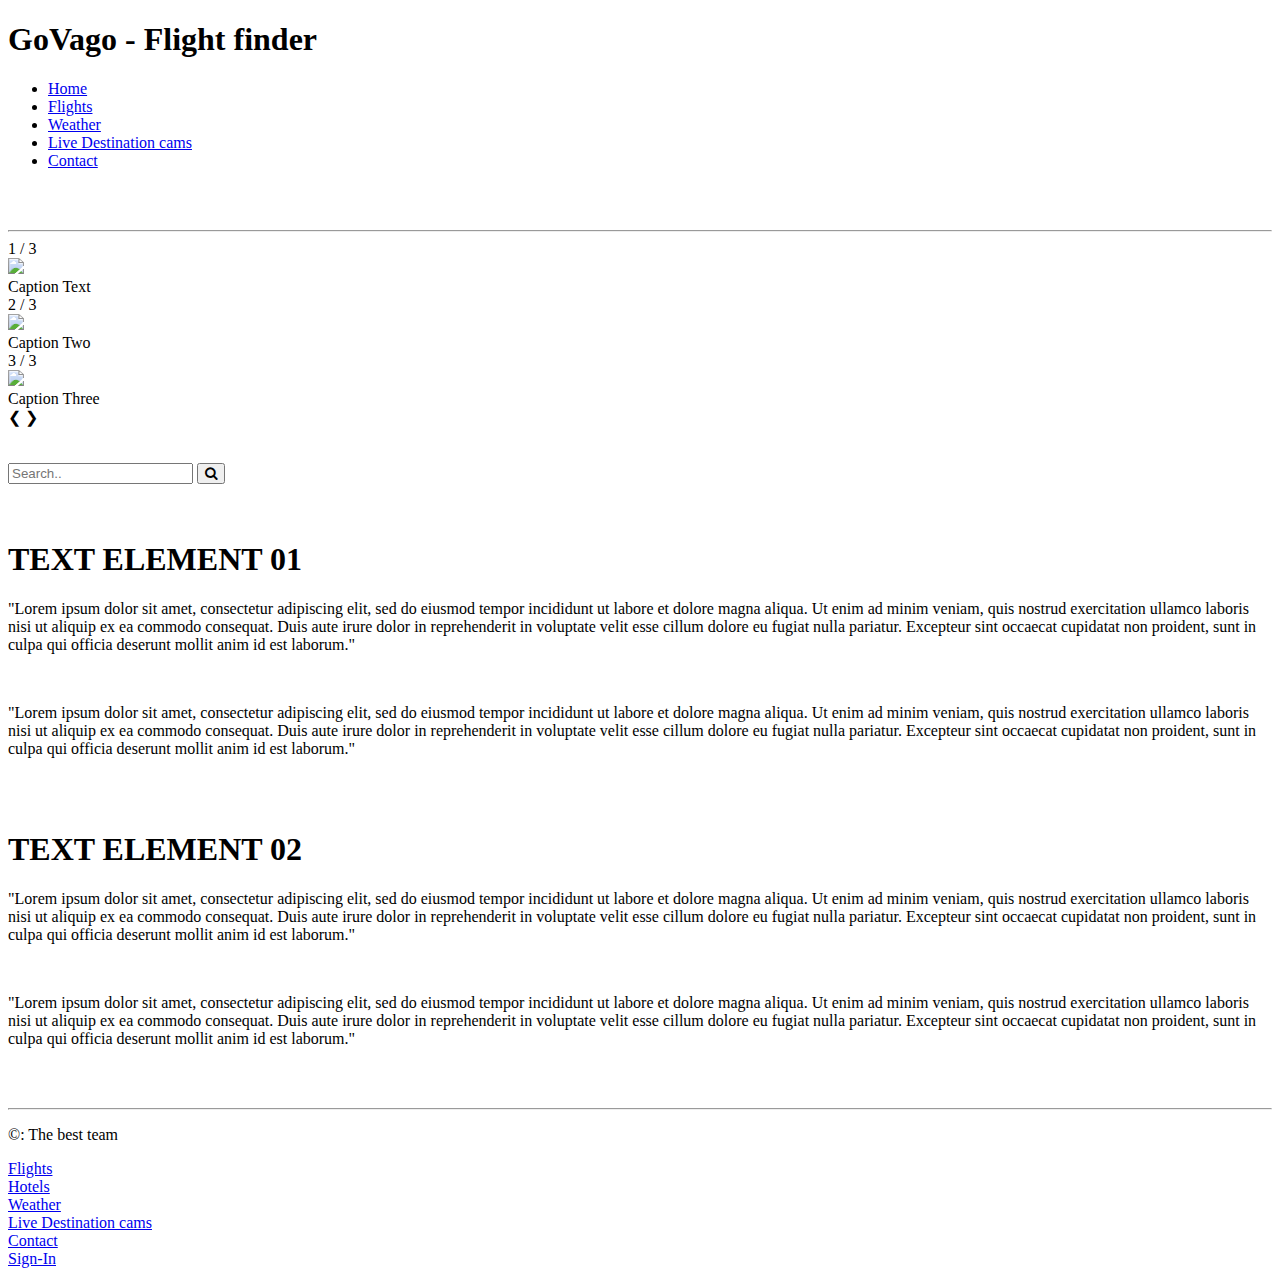
==== commit ca2426f3: "Merge branch 'main' of https://github.com/MarcoTorr/First_Project into flightWebPage" ====
--- a/index.html
+++ b/index.html
@@ -1,177 +1,133 @@
-<!DOCTYPE html>
+<!DOCTYPE html> 
+<!-- Site is set up to always project/show the most recent html for compatibility reason -->
+<!-- ELEMENT ON THIS PAGE WERE TEMPORRARY SEPARATED USING BR/HR FOR BETTER VIEW -->
 <html lang="en">
 <head>
-  <meta http-equiv="Content-Type" content="text/html; charset=UTF-8"/>
-  <meta name="viewport" content="width=device-width, initial-scale=1"/>
-  <title>GoVago - Flight finder</title>
+    <meta charset="UTF-8">
+    <meta http-equiv="X-UA-Compatible" content="IE=edge">
+    <meta name="viewport" content="width=device-width, initial-scale=1.0">
+    <title>GoVago - Flight finder</title>
+</head>
+<body>  
+    <!-- HERE WE HAVE OUR HEADER/NAV BAR - NOTE THAT THE BAR WILL ALWAYS STAY ON TOP OF THE PAGE  -->
+    <section class="header">
+        <h1>GoVago - Flight finder</h1>
+        <div>
+            <ul>
+                <!-- page link will be update once all the docs/pages are completed -->
+                <li><a href="#unknow_link_for_the_moment" alt= "back-to-homepage">Home</a></li>
+                <li><a href="#unknow_link_for_the_moment" alt= "book-a-flight(s)">Flights</a></li>
+                <li><a href="#unknow_link_for_the_moment" alt= "see-world-weather">Weather</a></li>
+                <li><a href="#unknow_link_for_the_moment" alt= "Live-Destination-cams">Live Destination cams</a></li>
+                <li><a href="#unknow_link_for_the_moment" alt= "Contact-Us">Contact</a></li>
+            </ul>
+        </div>
+    </Section>
 
-  <!-- CSS  -->
-  <link href="https://fonts.googleapis.com/icon?family=Material+Icons" rel="stylesheet">
-  <link href="css/materialize.css" type="text/css" rel="stylesheet" media="screen,projection"/>
-  <link href="css/style.css" type="text/css" rel="stylesheet" media="screen,projection"/>
-</head>
-<body>
-  <nav class="white" role="navigation">
-    <div class="nav-wrapper container">
-      <a id="logo-container" href="#" class="brand-logo">GoVago - Flight finder</a>
-      <ul class="right hide-on-med-and-down">
-        <li><a href="#unknow_link_for_the_moment" alt= "back-to-homepage">Home</a></li>
-        <li><a href="#unknow_link_for_the_moment" alt= "book-a-flight(s)">Flights</a></li>
-        <li><a href="#unknow_link_for_the_moment" alt= "see-world-weather">Weather</a></li>
-        <li><a href="#unknow_link_for_the_moment" alt= "Live-Destination-cams">Live Destination cams</a></li>
-        <li><a href="#unknow_link_for_the_moment" alt= "Contact-Us">Contact</a></li>
-      </ul>
+    <br>
+    <br>
+    <hr>
+<!-- HERE WE WILL HAVE THE SLIDING DESTION IMAGE(S) WITH LINK(S) -->
 
-      <ul id="nav-mobile" class="sidenav">
-        <li><a href="#">Navbar Link</a></li>
-      </ul>
-      <a href="#" data-target="nav-mobile" class="sidenav-trigger"><i class="material-icons">menu</i></a>
+    <section class="Sliding-show-main-page">
+      <!-- Full-width images with number and caption text -->
+    <!-- Note that link/name/photos will be add one the CSS is completed -->
+    <div class="mySlides fade">
+      <div class="numbertext">1 / 3</div>
+      <img src="img1.jpg" style="width:100%">
+      <div class="text">Caption Text</div>
     </div>
-  </nav>
+  
+    <div class="mySlides fade">
+      <div class="numbertext">2 / 3</div>
+      <img src="img2.jpg" style="width:100%">
+      <div class="text">Caption Two</div>
+    </div>
+  
+    <div class="mySlides fade">
+      <div class="numbertext">3 / 3</div>
+      <img src="img3.jpg" style="width:100%">
+      <div class="text">Caption Three</div>
+    </div>
+  
+    <!-- Next and previous buttons -->
+     <a class="prev" onclick="plusSlides(-1)">&#10094;</a>
+     <a class="next" onclick="plusSlides(1)">&#10095;</a>
+    </div>
+    <br>
+  
+  <!-- The dots/circles -->
+   <div style="text-align:center">
+     <span class="dot" onclick="currentSlide(1)"></span>
+     <span class="dot" onclick="currentSlide(2)"></span>
+     <span class="dot" onclick="currentSlide(3)"></span>
+   </div>
+</Section>
 
-  <div id="index-banner" class="parallax-container">
-    <div class="section no-pad-bot">
-      <div class="container">
-        <br><br>
-        <h1 class="header center teal-text text-lighten-2">Welcome to the best search website</h1>
-        <div class="row center">
-          <h5 class="header col s12 light">---</h5>
-        </div>
-        <div class="row center">
-          <a href="http://materializecss.com/getting-started.html" id="download-button" class="btn-large waves-effect waves-light teal lighten-1">Get Started</a>
-        </div>
-        <br><br>
+<br>
+<br>
 
-      </div>
-    </div>
-    <div class="parallax"><img src="First_Project\Assets\airplane (1).jpg" alt="Unsplashed background img 1"></div>
-  </div>
+<!-- HERE WE HAVE THE SEARCH BAR - WAITING ON JS -->
 
+<section class="Search-middle-bar-with-icon-option"></section>
+<!-- Load icon library -->
+ <link rel="stylesheet" href="https://cdnjs.cloudflare.com/ajax/libs/font-awesome/4.7.0/css/font-awesome.min.css">
 
-  <div class="container">
-    <div class="section">
+<!-- The form -->
+ <form class="example" action="action_page.php">
+   <input type="text" placeholder="Search.." name="search">
+   <button type="submit"><i class="fa fa-search"></i></button>
+ </form>
 
-      <!--   Icon Section   -->
-      <div class="row">
-        <div class="col s12 m4">
-          <div class="icon-block">
-            <h2 class="center brown-text"><i class="material-icons">flash_on</i></h2>
-            <h5 class="center">WRITE TEXT HERE </h5>
+</Section>
 
-            <p class="light">Lorem ipsum dolor sit amet, consectetur adipiscing elit, sed do eiusmod tempor incididunt ut 
-              labore et dolore magna aliqua. Ut enim ad minim veniam, quis nostrud exercitation ullamco laboris nisi ut aliquip ex ea 
-              commodo consequat. Duis aute irure dolor in reprehenderit in voluptate velit esse cillum dolore eu fugiat nulla pariatur. 
-              Excepteur sint occaecat cupidatat non proident, sunt in culpa qui officia deserunt mollit anim id est laborum</p>
-          </div>
-        </div>
+<br>
+<br>
+<!-- HERE WE WILL HAVE THE FIRST SOME TEXT INFORMATION/MAYBE TRAVEL INFORMATION ? -->
+<section class="First-Paragraphe-of-text/information"></section>
+  <h1>TEXT ELEMENT 01</h1>
+  <p>"Lorem ipsum dolor sit amet, consectetur adipiscing elit, sed do eiusmod tempor incididunt ut 
+      labore et dolore magna aliqua. Ut enim ad minim veniam, quis nostrud exercitation ullamco laboris nisi ut aliquip ex ea 
+      commodo consequat. Duis aute irure dolor in reprehenderit in voluptate velit esse cillum dolore eu fugiat nulla pariatur. 
+      Excepteur sint occaecat cupidatat non proident, sunt in culpa qui officia deserunt mollit anim id est laborum."</p>
+<br>
+  <p>"Lorem ipsum dolor sit amet, consectetur adipiscing elit, sed do eiusmod tempor incididunt ut 
+      labore et dolore magna aliqua. Ut enim ad minim veniam, quis nostrud exercitation ullamco laboris nisi ut aliquip ex ea 
+      commodo consequat. Duis aute irure dolor in reprehenderit in voluptate velit esse cillum dolore eu fugiat nulla pariatur. 
+      Excepteur sint occaecat cupidatat non proident, sunt in culpa qui officia deserunt mollit anim id est laborum."</p>
 
-        <div class="col s12 m4">
-          <div class="icon-block">
-            <h2 class="center brown-text"><i class="material-icons">group</i></h2>
-            <h5 class="center">WRITE TEXT HERE </h5>
+</Section>
 
-            <p class="light">Lorem ipsum dolor sit amet, consectetur adipiscing elit, sed do eiusmod tempor incididunt ut 
-              labore et dolore magna aliqua. Ut enim ad minim veniam, quis nostrud exercitation ullamco laboris nisi ut aliquip ex ea 
-              commodo consequat. Duis aute irure dolor in reprehenderit in voluptate velit esse cillum dolore eu fugiat nulla pariatur. 
-              Excepteur sint occaecat cupidatat non proident, sunt in culpa qui officia deserunt mollit anim id est laborum</p>
-          </div>
-        </div>
+<br>
+<br>
+<!-- HERE WE WILL HAVE THE SECOND SOME TEXT INFORMATION/MAYBE TRAVEL INFORMATION ? -->
+<section class="Second-Paragraphe-of-text/information"></section>
+  <h1>TEXT ELEMENT 02</h1>
+  <p>"Lorem ipsum dolor sit amet, consectetur adipiscing elit, sed do eiusmod tempor incididunt ut 
+      labore et dolore magna aliqua. Ut enim ad minim veniam, quis nostrud exercitation ullamco laboris nisi ut aliquip ex ea 
+      commodo consequat. Duis aute irure dolor in reprehenderit in voluptate velit esse cillum dolore eu fugiat nulla pariatur. 
+      Excepteur sint occaecat cupidatat non proident, sunt in culpa qui officia deserunt mollit anim id est laborum."</p>
+<br>
+  <p>"Lorem ipsum dolor sit amet, consectetur adipiscing elit, sed do eiusmod tempor incididunt ut 
+      labore et dolore magna aliqua. Ut enim ad minim veniam, quis nostrud exercitation ullamco laboris nisi ut aliquip ex ea 
+      commodo consequat. Duis aute irure dolor in reprehenderit in voluptate velit esse cillum dolore eu fugiat nulla pariatur. 
+      Excepteur sint occaecat cupidatat non proident, sunt in culpa qui officia deserunt mollit anim id est laborum."</p>
 
-        <div class="col s12 m4">
-          <div class="icon-block">
-            <h2 class="center brown-text"><i class="material-icons">settings</i></h2>
-            <h5 class="center">WRITE TEXT HERE </h5>
+</Section>
 
-            <p class="light">Lorem ipsum dolor sit amet, consectetur adipiscing elit, sed do eiusmod tempor incididunt ut 
-              labore et dolore magna aliqua. Ut enim ad minim veniam, quis nostrud exercitation ullamco laboris nisi ut aliquip ex ea 
-              commodo consequat. Duis aute irure dolor in reprehenderit in voluptate velit esse cillum dolore eu fugiat nulla pariatur. 
-              Excepteur sint occaecat cupidatat non proident, sunt in culpa qui officia deserunt mollit anim id est laborum</p>
-          </div>
-        </div>
-      </div>
+<br>
+<br>
+<hr>
+<!-- HERE WE WILL HAVE OUR FOOTER WITH LINK AND MORE... -->
+<footer>
+    <p>&#169: The best team</p>
+                <li><a href="#unknow_link_for_the_moment" alt= "book-a-flight(s)">Flights</a></li>
+                <li><a href="#unknow_link_for_the_moment" alt= "book-a-hotel(s)">Hotels</a></li>
+                <li><a href="#unknow_link_for_the_moment" alt= "see-world-weather">Weather</a></li>
+                <li><a href="#unknow_link_for_the_moment" alt= "Live-Destination-cams">Live Destination cams</a></li>
+                <li><a href="#unknow_link_for_the_moment" alt= "Contact-Us">Contact</a></li>
+                <li><a href="#unknow_link_for_the_moment" alt= "Sign-In">Sign-In</a></li>
+</footer>
 
-    </div>
-  </div>
-
-
-  <div class="parallax-container valign-wrapper">
-    <div class="section no-pad-bot">
-      <div class="container">
-        <div class="row center">
-          <h5 class="header col s12 light">A modern responsive front-end framework based on Material Design</h5>
-        </div>
-      </div>
-    </div>
-    <div class="parallax"><img src="background2.jpg" alt="Unsplashed background img 2"></div>
-  </div>
-
-  <div class="container">
-    <div class="section">
-
-      <div class="row">
-        <div class="col s12 center">
-          <h3><i class="mdi-content-send brown-text"></i></h3>
-          <h4>Contact Us</h4>
-          <p class="left-align light">Lorem ipsum dolor sit amet, consectetur adipiscing elit. Nullam scelerisque id nunc nec volutpat. Etiam pellentesque tristique arcu, non consequat magna fermentum ac. Cras ut ultricies eros. Maecenas eros justo, ullamcorper a sapien id, viverra ultrices eros. Morbi sem neque, posuere et pretium eget, bibendum sollicitudin lacus. Aliquam eleifend sollicitudin diam, eu mattis nisl maximus sed. Nulla imperdiet semper molestie. Morbi massa odio, condimentum sed ipsum ac, gravida ultrices erat. Nullam eget dignissim mauris, non tristique erat. Vestibulum ante ipsum primis in faucibus orci luctus et ultrices posuere cubilia Curae;</p>
-        </div>
-      </div>
-
-    </div>
-  </div>
-
-
-  <div class="parallax-container valign-wrapper">
-    <div class="section no-pad-bot">
-      <div class="container">
-        <div class="row center">
-          <h5 class="header col s12 light">A modern responsive front-end framework based on Material Design</h5>
-        </div>
-      </div>
-    </div>
-    <div class="parallax"><img src="background3.jpg" alt="Unsplashed background img 3"></div>
-  </div>
-
-  <footer class="page-footer teal">
-    <div class="container">
-      <div class="row">
-        <div class="col l6 s12">
-          <h5 class="white-text">About us</h5>
-          <p class="grey-text text-lighten-4">Write text here</p>
-
-
-        </div>
-        <div class="col l3 s12">
-          <h5 class="white-text">Settings</h5>
-          <ul>
-            <li><a class="white-text" href="#!">Link 1</a></li>
-            <li><a class="white-text" href="#!">Link 2</a></li>
-            <li><a class="white-text" href="#!">Link 3</a></li>
-            <li><a class="white-text" href="#!">Link 4</a></li>
-          </ul>
-        </div>
-        <div class="col l3 s12">
-          <h5 class="white-text">Connect</h5>
-          <ul>
-            <li><a class="white-text" href="#!">Link 1</a></li>
-            <li><a class="white-text" href="#!">Link 2</a></li>
-            <li><a class="white-text" href="#!">Link 3</a></li>
-            <li><a class="white-text" href="#!">Link 4</a></li>
-          </ul>
-        </div>
-      </div>
-    </div>
-    <div class="footer-copyright">
-      <div class="container">
-      Made by <a class="brown-text text-lighten-3" href="http://materializecss.com">Materialize</a>
-      </div>
-    </div>
-  </footer>
-
-
-  <!--  Scripts-->
-  <script src="https://code.jquery.com/jquery-2.1.1.min.js"></script>
-  <script src="js/materialize.js"></script>
-  <script src="js/init.js"></script>
-
-  </body>
-</html>
+</body>
+</html>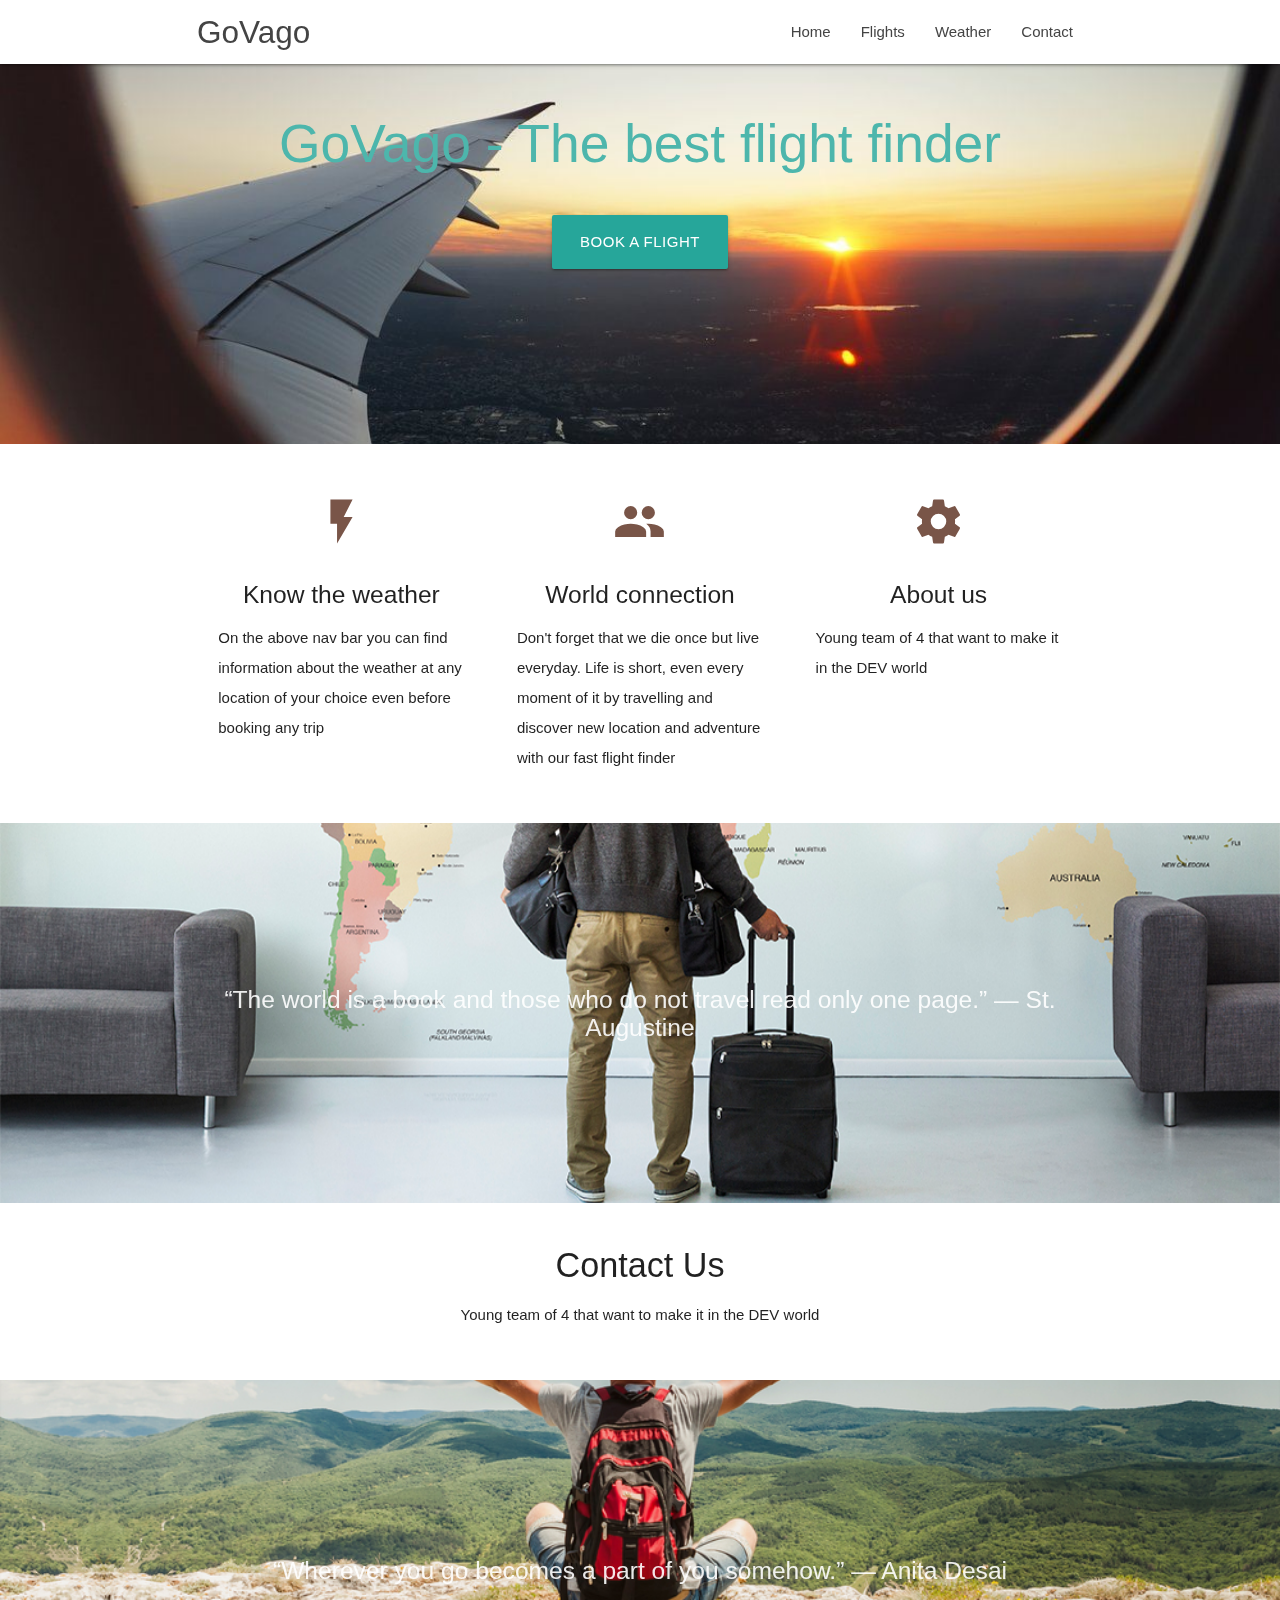
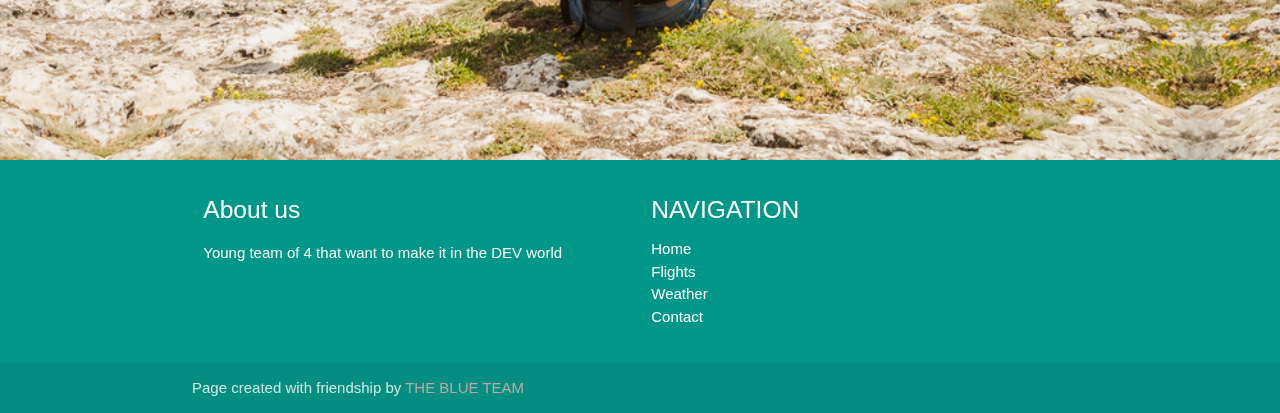
==== commit a082056a: "New change to html and css" ====
--- a/index.html
+++ b/index.html
@@ -1,133 +1,167 @@
-<!DOCTYPE html> 
-<!-- Site is set up to always project/show the most recent html for compatibility reason -->
-<!-- ELEMENT ON THIS PAGE WERE TEMPORRARY SEPARATED USING BR/HR FOR BETTER VIEW -->
+<!DOCTYPE html>
 <html lang="en">
 <head>
-    <meta charset="UTF-8">
-    <meta http-equiv="X-UA-Compatible" content="IE=edge">
-    <meta name="viewport" content="width=device-width, initial-scale=1.0">
-    <title>GoVago - Flight finder</title>
+  <meta http-equiv="Content-Type" content="text/html; charset=UTF-8"/>
+  <meta name="viewport" content="width=device-width, initial-scale=1"/>
+  <title>GoVago - Flight finder</title>
+
+  <!-- CSS Linked to the materizalize and style -->
+  <link href="https://fonts.googleapis.com/icon?family=Material+Icons" rel="stylesheet">
+  <link href="css/materialize.css" type="text/css" rel="stylesheet" media="screen,projection"/>
+  <link href="css/style.css" type="text/css" rel="stylesheet" media="screen,projection"/>
 </head>
-<body>  
-    <!-- HERE WE HAVE OUR HEADER/NAV BAR - NOTE THAT THE BAR WILL ALWAYS STAY ON TOP OF THE PAGE  -->
-    <section class="header">
-        <h1>GoVago - Flight finder</h1>
-        <div>
-            <ul>
-                <!-- page link will be update once all the docs/pages are completed -->
-                <li><a href="#unknow_link_for_the_moment" alt= "back-to-homepage">Home</a></li>
-                <li><a href="#unknow_link_for_the_moment" alt= "book-a-flight(s)">Flights</a></li>
-                <li><a href="#unknow_link_for_the_moment" alt= "see-world-weather">Weather</a></li>
-                <li><a href="#unknow_link_for_the_moment" alt= "Live-Destination-cams">Live Destination cams</a></li>
-                <li><a href="#unknow_link_for_the_moment" alt= "Contact-Us">Contact</a></li>
-            </ul>
+<body>
+
+  <!-- Regular web-browsing configuration menu -->
+  <nav class="white" role="navigation">
+    <div class="nav-wrapper container">`
+      <a id="logo-container" href="#" class="brand-logo">GoVago</a>
+      <ul class="right hide-on-med-and-down">
+        <li><a href="index.html" alt= "back-to-homepage">Home</a></li>
+        <li><a href="#unknow_link_for_the_moment" alt= "book-a-flight(s)">Flights</a></li>
+        <li><a href="#unknow_link_for_the_moment" alt= "see-world-weather">Weather</a></li>
+        <li><a href="#unknow_link_for_the_moment" alt= "Contact-Us">Contact</a></li>
+      </ul>
+      
+      <!-- Mobile and tablet auto-adjustment -->
+      <ul id="nav-mobile" class="sidenav">
+        <li><a href="#">Home</a></li>
+        <li><a href="#">Flights</a></li>
+        <li><a href="#">Weather</a></li>
+        <li><a href="#">Contact</a></li>
+      </ul>
+      <a href="#" data-target="nav-mobile" class="sidenav-trigger"><i class="material-icons">menu</i></a>
+    </div>
+  </nav>
+
+<!-- Center bottom to link to the flight page - link using css.min  -->
+  <div id="index-banner" class="parallax-container">
+    <div class="section no-pad-bot">
+      <div class="container">
+        <br><br>
+        <h2 class="header center teal-text text-lighten-2">GoVago - The best flight finder</h2>
+        <div class="row center">
+          </div>
+        <div class="row center">
+          <a href="http://materializecss.com/getting-started.html" id="download-button" class="btn-large waves-effect waves-light teal lighten-1">Book A Flight</a>
         </div>
-    </Section>
+        <br><br>
 
-    <br>
-    <br>
-    <hr>
-<!-- HERE WE WILL HAVE THE SLIDING DESTION IMAGE(S) WITH LINK(S) -->
+      </div>
+    </div>
+    <div class="parallax"><img src="Assets\airplane (1).jpg" alt="plane background image"></div>
+  </div>
 
-    <section class="Sliding-show-main-page">
-      <!-- Full-width images with number and caption text -->
-    <!-- Note that link/name/photos will be add one the CSS is completed -->
-    <div class="mySlides fade">
-      <div class="numbertext">1 / 3</div>
-      <img src="img1.jpg" style="width:100%">
-      <div class="text">Caption Text</div>
+  <div class="container">
+    <div class="section">
+
+      <!--Icon Section + some presentation text-->
+      <div class="row">
+        <div class="col s12 m4">
+          <div class="icon-block">
+            <h2 class="center brown-text"><i class="material-icons">flash_on</i></h2>
+            <h5 class="center">Know the weather </h5>
+
+            <p class="light">On the above nav bar you can find information about the weather at any location of your choice even
+              before booking any trip
+            </p>
+          </div>
+        </div>
+
+        <div class="col s12 m4">
+          <div class="icon-block">
+            <h2 class="center brown-text"><i class="material-icons">group</i></h2>
+            <h5 class="center">World connection</h5>
+
+            <p class="light">Don't forget that we die once but live everyday. Life is short, even every moment of it by travelling and discover new location 
+              and adventure with our fast flight finder 
+            </p>
+          </div>
+        </div>
+
+        <div class="col s12 m4">
+          <div class="icon-block">
+            <h2 class="center brown-text"><i class="material-icons">settings</i></h2>
+            <h5 class="center">About us </h5>
+
+            <p class="light">Young team of 4 that want to make it in the DEV world </p>
+          </div>
+        </div>
+      </div>
+
     </div>
-  
-    <div class="mySlides fade">
-      <div class="numbertext">2 / 3</div>
-      <img src="img2.jpg" style="width:100%">
-      <div class="text">Caption Two</div>
+  </div>
+
+  <div class="parallax-container valign-wrapper">
+    <div class="section no-pad-bot">
+      <div class="container">
+        <div class="row center">
+          <h5 class="header col s12 dark">“The world is a book and those who do not travel read only one page.”  ― St. Augustine</h5>
+        </div>
+      </div>
     </div>
-  
-    <div class="mySlides fade">
-      <div class="numbertext">3 / 3</div>
-      <img src="img3.jpg" style="width:100%">
-      <div class="text">Caption Three</div>
+    <div class="parallax"><img src="Assets\airplane (2).jpg" alt="Unsplashed background img 2"></div>
+  </div>
+
+  <div class="container">
+    <div class="section">
+
+      <div class="row">
+        <div class="col s12 center">
+          <h3><i class="mdi-content-send brown-text"></i></h3>
+          <h4>Contact Us</h4>
+          <p class="center-align light"> Young team of 4 that want to make it in the DEV world</p>
+        </div>
+      </div>
+
     </div>
-  
-    <!-- Next and previous buttons -->
-     <a class="prev" onclick="plusSlides(-1)">&#10094;</a>
-     <a class="next" onclick="plusSlides(1)">&#10095;</a>
+  </div>
+
+  <div class="parallax-container valign-wrapper">
+    <div class="section no-pad-bot">
+      <div class="container">
+        <div class="row center">
+          <h5 class="header col s12 dark">“Wherever you go becomes a part of you somehow.”  ― Anita Desai</h5>
+        </div>
+      </div>
     </div>
-    <br>
-  
-  <!-- The dots/circles -->
-   <div style="text-align:center">
-     <span class="dot" onclick="currentSlide(1)"></span>
-     <span class="dot" onclick="currentSlide(2)"></span>
-     <span class="dot" onclick="currentSlide(3)"></span>
-   </div>
-</Section>
+    <div class="parallax"><img src="Assets\airplane (3).jpg" alt="Unsplashed background img 3"></div>
+  </div>
 
-<br>
-<br>
+<!-- Footer section will start here -->
+  <footer class="page-footer teal">
+    <div class="container">
+      <div class="row">
+        <div class="col l6 s12">
+          <h5 class="white-text">About us</h5>
+          <p class="grey-text text-lighten-4"> Young team of 4 that want to make it in the DEV world</p>
 
-<!-- HERE WE HAVE THE SEARCH BAR - WAITING ON JS -->
 
-<section class="Search-middle-bar-with-icon-option"></section>
-<!-- Load icon library -->
- <link rel="stylesheet" href="https://cdnjs.cloudflare.com/ajax/libs/font-awesome/4.7.0/css/font-awesome.min.css">
+        </div>
+        <div class="col l3 s12">
+          <h5 class="white-text">NAVIGATION</h5>
+          <ul>
+            <li><a class="white-text" href="index.html">Home</a></li>
+            <li><a class="white-text" href="#!">Flights</a></li>
+            <li><a class="white-text" href="#!">Weather</a></li>
+            <li><a class="white-text" href="#!">Contact</a></li>
+          </ul>
+        </div>
+      </div>
+    </div>
+    <div class="footer-copyright">
+      <!-- Team link to the github page where the project is saved -->
+      <div class="container">
+      Page created with friendship by <a class="brown-text text-lighten-3" href="https://github.com/MarcoTorr/First_Project">THE BLUE TEAM</a>
+      </div>
+    </div>
+  </footer>
 
-<!-- The form -->
- <form class="example" action="action_page.php">
-   <input type="text" placeholder="Search.." name="search">
-   <button type="submit"><i class="fa fa-search"></i></button>
- </form>
 
-</Section>
+  <!--Scripts Link to CSS/JS and Materialize-->
+  <script src="https://code.jquery.com/jquery-2.1.1.min.js"></script>
+  <script src="js/materialize.js"></script>
+  <script src="js/init.js"></script>
 
-<br>
-<br>
-<!-- HERE WE WILL HAVE THE FIRST SOME TEXT INFORMATION/MAYBE TRAVEL INFORMATION ? -->
-<section class="First-Paragraphe-of-text/information"></section>
-  <h1>TEXT ELEMENT 01</h1>
-  <p>"Lorem ipsum dolor sit amet, consectetur adipiscing elit, sed do eiusmod tempor incididunt ut 
-      labore et dolore magna aliqua. Ut enim ad minim veniam, quis nostrud exercitation ullamco laboris nisi ut aliquip ex ea 
-      commodo consequat. Duis aute irure dolor in reprehenderit in voluptate velit esse cillum dolore eu fugiat nulla pariatur. 
-      Excepteur sint occaecat cupidatat non proident, sunt in culpa qui officia deserunt mollit anim id est laborum."</p>
-<br>
-  <p>"Lorem ipsum dolor sit amet, consectetur adipiscing elit, sed do eiusmod tempor incididunt ut 
-      labore et dolore magna aliqua. Ut enim ad minim veniam, quis nostrud exercitation ullamco laboris nisi ut aliquip ex ea 
-      commodo consequat. Duis aute irure dolor in reprehenderit in voluptate velit esse cillum dolore eu fugiat nulla pariatur. 
-      Excepteur sint occaecat cupidatat non proident, sunt in culpa qui officia deserunt mollit anim id est laborum."</p>
-
-</Section>
-
-<br>
-<br>
-<!-- HERE WE WILL HAVE THE SECOND SOME TEXT INFORMATION/MAYBE TRAVEL INFORMATION ? -->
-<section class="Second-Paragraphe-of-text/information"></section>
-  <h1>TEXT ELEMENT 02</h1>
-  <p>"Lorem ipsum dolor sit amet, consectetur adipiscing elit, sed do eiusmod tempor incididunt ut 
-      labore et dolore magna aliqua. Ut enim ad minim veniam, quis nostrud exercitation ullamco laboris nisi ut aliquip ex ea 
-      commodo consequat. Duis aute irure dolor in reprehenderit in voluptate velit esse cillum dolore eu fugiat nulla pariatur. 
-      Excepteur sint occaecat cupidatat non proident, sunt in culpa qui officia deserunt mollit anim id est laborum."</p>
-<br>
-  <p>"Lorem ipsum dolor sit amet, consectetur adipiscing elit, sed do eiusmod tempor incididunt ut 
-      labore et dolore magna aliqua. Ut enim ad minim veniam, quis nostrud exercitation ullamco laboris nisi ut aliquip ex ea 
-      commodo consequat. Duis aute irure dolor in reprehenderit in voluptate velit esse cillum dolore eu fugiat nulla pariatur. 
-      Excepteur sint occaecat cupidatat non proident, sunt in culpa qui officia deserunt mollit anim id est laborum."</p>
-
-</Section>
-
-<br>
-<br>
-<hr>
-<!-- HERE WE WILL HAVE OUR FOOTER WITH LINK AND MORE... -->
-<footer>
-    <p>&#169: The best team</p>
-                <li><a href="#unknow_link_for_the_moment" alt= "book-a-flight(s)">Flights</a></li>
-                <li><a href="#unknow_link_for_the_moment" alt= "book-a-hotel(s)">Hotels</a></li>
-                <li><a href="#unknow_link_for_the_moment" alt= "see-world-weather">Weather</a></li>
-                <li><a href="#unknow_link_for_the_moment" alt= "Live-Destination-cams">Live Destination cams</a></li>
-                <li><a href="#unknow_link_for_the_moment" alt= "Contact-Us">Contact</a></li>
-                <li><a href="#unknow_link_for_the_moment" alt= "Sign-In">Sign-In</a></li>
-</footer>
-
-</body>
-</html>+  </body>
+</html>
--- a/css/style.css
+++ b/css/style.css
@@ -0,0 +1,50 @@
+
+nav ul a,
+nav .brand-logo {
+  color: #444;
+}
+
+p {
+  line-height: 2rem;
+}
+
+.sidenav-trigger {
+  color: #26a69a;
+}
+
+.parallax-container {
+  min-height: 380px;
+  line-height: 0;
+  height: auto;
+  color: rgba(255,255,255,.9);
+}
+  .parallax-container .section {
+    width: 100%;
+  }
+
+@media only screen and (max-width : 992px) {
+  .parallax-container .section {
+    position: absolute;
+    top: 40%;
+  }
+  #index-banner .section {
+    top: 10%;
+  }
+}
+
+@media only screen and (max-width : 600px) {
+  #index-banner .section {
+    top: 0;
+  }
+}
+
+.icon-block {
+  padding: 0 15px;
+}
+.icon-block .material-icons {
+  font-size: inherit;
+}
+
+footer.page-footer {
+  margin: 0;
+}
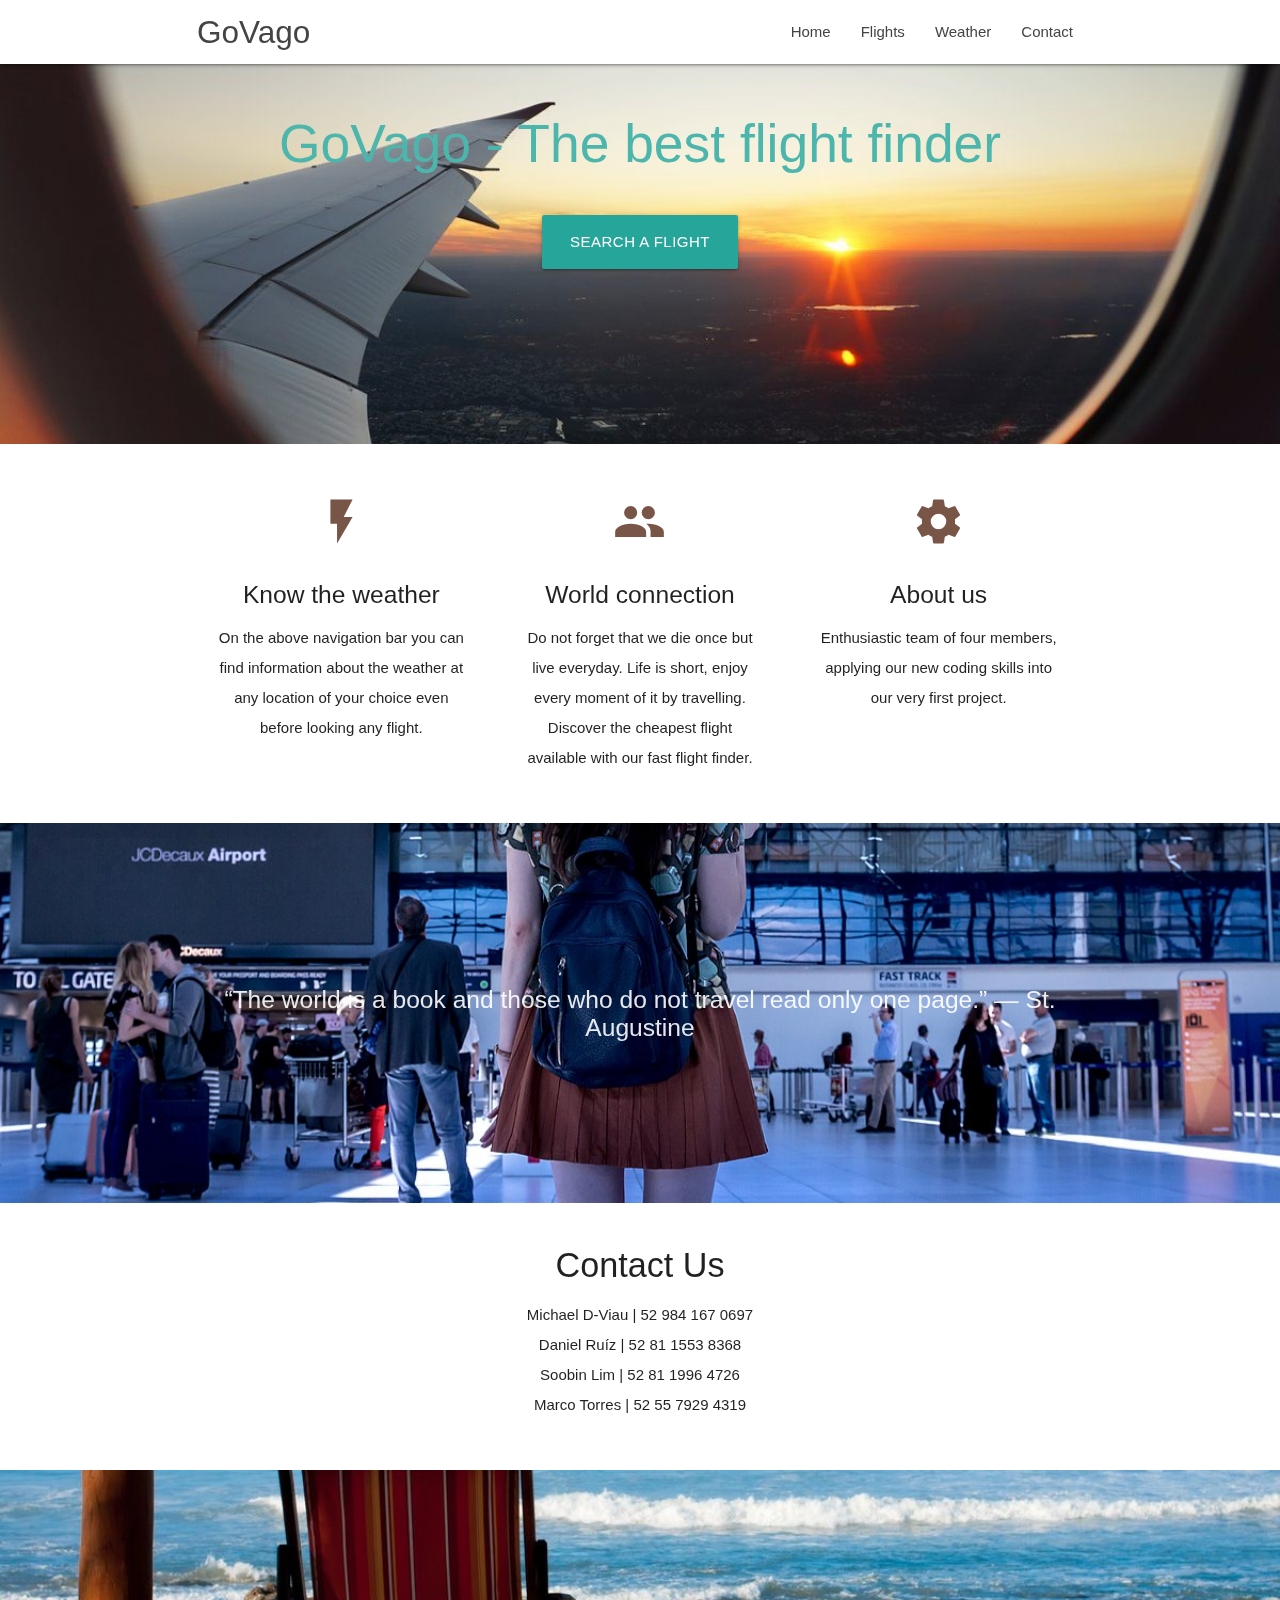
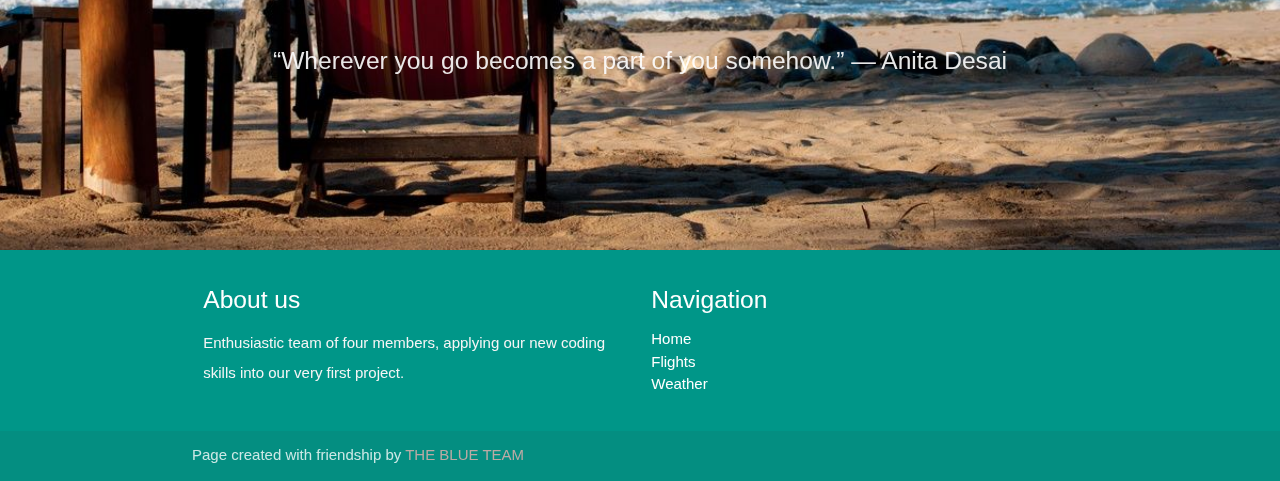
==== commit 2f3cd5f9: "Project ready  for deployment" ====
--- a/index.html
+++ b/index.html
@@ -7,8 +7,8 @@
 
   <!-- CSS Linked to the materizalize and style -->
   <link href="https://fonts.googleapis.com/icon?family=Material+Icons" rel="stylesheet">
-  <link href="css/materialize.css" type="text/css" rel="stylesheet" media="screen,projection"/>
-  <link href="css/style.css" type="text/css" rel="stylesheet" media="screen,projection"/>
+  <link href="./assets/indexAssets/materialize.css" type="text/css" rel="stylesheet" media="screen,projection"/>
+  <link href="./assets/indexAssets/styleindex.css" type="text/css" rel="stylesheet" media="screen,projection"/>
 </head>
 <body>
 
@@ -17,18 +17,17 @@
     <div class="nav-wrapper container">`
       <a id="logo-container" href="#" class="brand-logo">GoVago</a>
       <ul class="right hide-on-med-and-down">
-        <li><a href="index.html" alt= "back-to-homepage">Home</a></li>
-        <li><a href="#unknow_link_for_the_moment" alt= "book-a-flight(s)">Flights</a></li>
-        <li><a href="#unknow_link_for_the_moment" alt= "see-world-weather">Weather</a></li>
-        <li><a href="#unknow_link_for_the_moment" alt= "Contact-Us">Contact</a></li>
+        <li><a href="./index.html" alt= "back-to-homepage">Home</a></li>
+        <li><a href="./assets/flight/flight.html" alt= "book-a-flight(s)">Flights</a></li>
+        <li><a href="./assets/weather/weather.html" alt= "see-world-weather">Weather</a></li>
+        <li><a href="#contact-us" alt= "Contact-Us">Contact</a></li>
       </ul>
       
       <!-- Mobile and tablet auto-adjustment -->
       <ul id="nav-mobile" class="sidenav">
-        <li><a href="#">Home</a></li>
-        <li><a href="#">Flights</a></li>
-        <li><a href="#">Weather</a></li>
-        <li><a href="#">Contact</a></li>
+        <li><a href="./index.html">Home</a></li>
+        <li><a href=".assets/flight/flight.html">Flights</a></li>
+        <li><a href="./assets/weather/weather.html">Weather</a></li>
       </ul>
       <a href="#" data-target="nav-mobile" class="sidenav-trigger"><i class="material-icons">menu</i></a>
     </div>
@@ -43,13 +42,13 @@
         <div class="row center">
           </div>
         <div class="row center">
-          <a href="http://materializecss.com/getting-started.html" id="download-button" class="btn-large waves-effect waves-light teal lighten-1">Book A Flight</a>
+          <a href="./assets/flight/flight.html" id="download-button" class="btn-large waves-effect waves-light teal lighten-1">Search a Flight</a>
         </div>
         <br><br>
 
       </div>
     </div>
-    <div class="parallax"><img src="Assets\airplane (1).jpg" alt="plane background image"></div>
+    <div class="parallax"><img src="./assets/images/airplane.jpg" alt="plane background image"></div>
   </div>
 
   <div class="container">
@@ -62,8 +61,8 @@
             <h2 class="center brown-text"><i class="material-icons">flash_on</i></h2>
             <h5 class="center">Know the weather </h5>
 
-            <p class="light">On the above nav bar you can find information about the weather at any location of your choice even
-              before booking any trip
+            <p class="light center-align">On the above navigation bar you can find information about the weather at any location of your choice even
+              before looking any flight.
             </p>
           </div>
         </div>
@@ -73,8 +72,7 @@
             <h2 class="center brown-text"><i class="material-icons">group</i></h2>
             <h5 class="center">World connection</h5>
 
-            <p class="light">Don't forget that we die once but live everyday. Life is short, even every moment of it by travelling and discover new location 
-              and adventure with our fast flight finder 
+            <p class="light center-align">Do not forget that we die once but live everyday. Life is short, enjoy every moment of it by travelling. Discover the cheapest flight available with our fast flight finder.
             </p>
           </div>
         </div>
@@ -84,7 +82,7 @@
             <h2 class="center brown-text"><i class="material-icons">settings</i></h2>
             <h5 class="center">About us </h5>
 
-            <p class="light">Young team of 4 that want to make it in the DEV world </p>
+            <p class="light center-align">Enthusiastic team of four members, applying our new coding skills into our very first project.</p>
           </div>
         </div>
       </div>
@@ -100,17 +98,17 @@
         </div>
       </div>
     </div>
-    <div class="parallax"><img src="Assets\airplane (2).jpg" alt="Unsplashed background img 2"></div>
+    <div class="parallax"><img src="./assets/images/Destination.jpeg" alt="Unsplashed background img 2"></div>
   </div>
 
   <div class="container">
     <div class="section">
 
-      <div class="row">
+      <div id="contact-us"class="row">
         <div class="col s12 center">
           <h3><i class="mdi-content-send brown-text"></i></h3>
           <h4>Contact Us</h4>
-          <p class="center-align light"> Young team of 4 that want to make it in the DEV world</p>
+          <p class="center-align light"> Michael D-Viau | 52 984 167 0697<br> Daniel Ruíz | 52 81 1553 8368 <br> Soobin Lim | 52 81 1996 4726 <br> Marco Torres | 52 55 7929 4319</p>
         </div>
       </div>
 
@@ -125,7 +123,7 @@
         </div>
       </div>
     </div>
-    <div class="parallax"><img src="Assets\airplane (3).jpg" alt="Unsplashed background img 3"></div>
+    <div class="parallax"><img src="./assets/images/Beach_silla.jpeg" alt="Unsplashed background img 3"></div>
   </div>
 
 <!-- Footer section will start here -->
@@ -134,17 +132,16 @@
       <div class="row">
         <div class="col l6 s12">
           <h5 class="white-text">About us</h5>
-          <p class="grey-text text-lighten-4"> Young team of 4 that want to make it in the DEV world</p>
+          <p class="grey-text text-lighten-4"> Enthusiastic team of four members, applying our new coding skills into our very first project.</p>
 
 
         </div>
         <div class="col l3 s12">
-          <h5 class="white-text">NAVIGATION</h5>
+          <h5 class="white-text">Navigation</h5>
           <ul>
-            <li><a class="white-text" href="index.html">Home</a></li>
-            <li><a class="white-text" href="#!">Flights</a></li>
-            <li><a class="white-text" href="#!">Weather</a></li>
-            <li><a class="white-text" href="#!">Contact</a></li>
+            <li><a class="white-text" href="./index.html">Home</a></li>
+            <li><a class="white-text" href="./assets/flight/flight.html">Flights</a></li>
+            <li><a class="white-text" href="./assets/weather/weather.html">Weather</a></li>
           </ul>
         </div>
       </div>
@@ -160,8 +157,8 @@
 
   <!--Scripts Link to CSS/JS and Materialize-->
   <script src="https://code.jquery.com/jquery-2.1.1.min.js"></script>
-  <script src="js/materialize.js"></script>
-  <script src="js/init.js"></script>
+  <script src="./assets/indexAssets/materialize.js"></script>
+  <script src="./assets/indexAssets/init.js"></script>
 
   </body>
-</html>
+</html>--- a/assets/indexAssets/styleindex.css
+++ b/assets/indexAssets/styleindex.css
@@ -0,0 +1,49 @@
+nav ul a,
+nav .brand-logo {
+  color: #444;
+}
+
+p {
+  line-height: 2rem;
+}
+
+.sidenav-trigger {
+  color: #26a69a;
+}
+
+.parallax-container {
+  min-height: 380px;
+  line-height: 0;
+  height: auto;
+  color: rgba(255,255,255,.9);
+}
+  .parallax-container .section {
+    width: 100%;
+  }
+
+@media only screen and (max-width : 992px) {
+  .parallax-container .section {
+    position: absolute;
+    top: 40%;
+  }
+  #index-banner .section {
+    top: 10%;
+  }
+}
+
+@media only screen and (max-width : 600px) {
+  #index-banner .section {
+    top: 0;
+  }
+}
+
+.icon-block {
+  padding: 0 15px;
+}
+.icon-block .material-icons {
+  font-size: inherit;
+}
+
+footer.page-footer {
+  margin: 0;
+}
